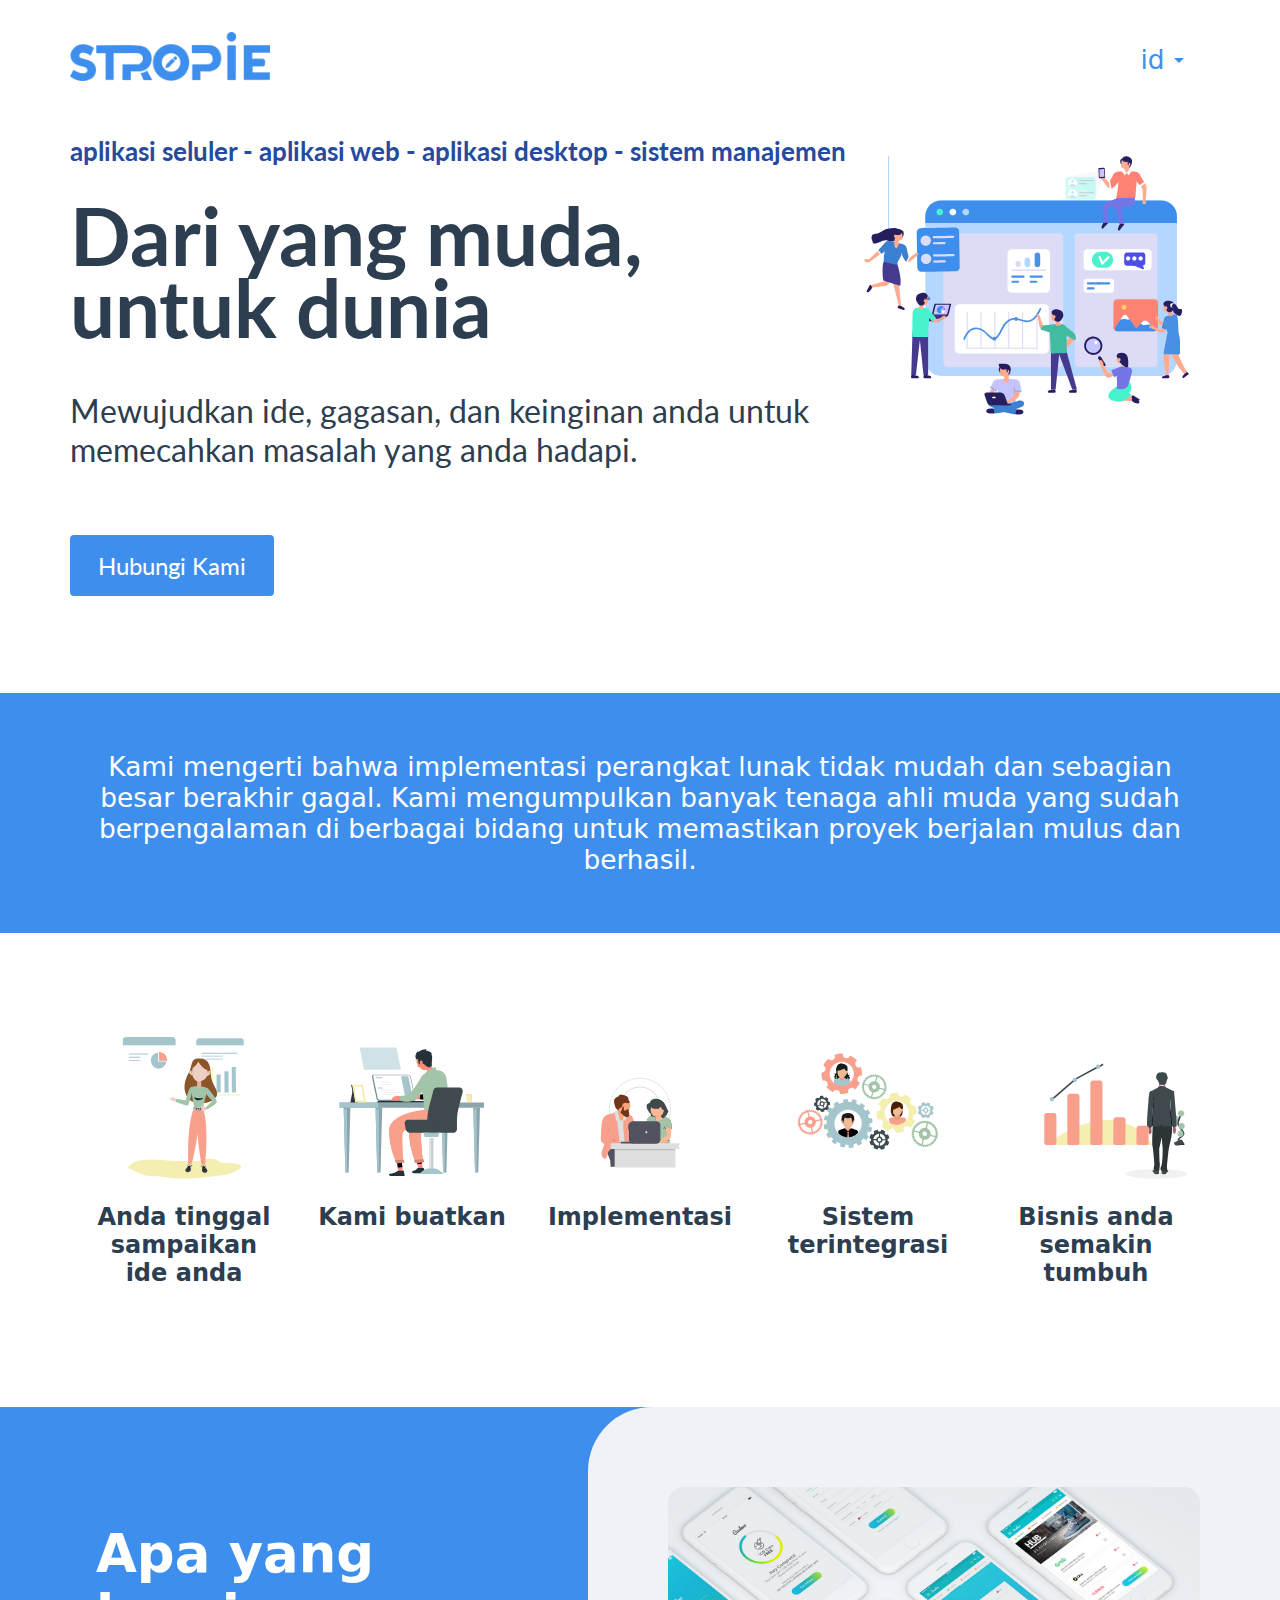
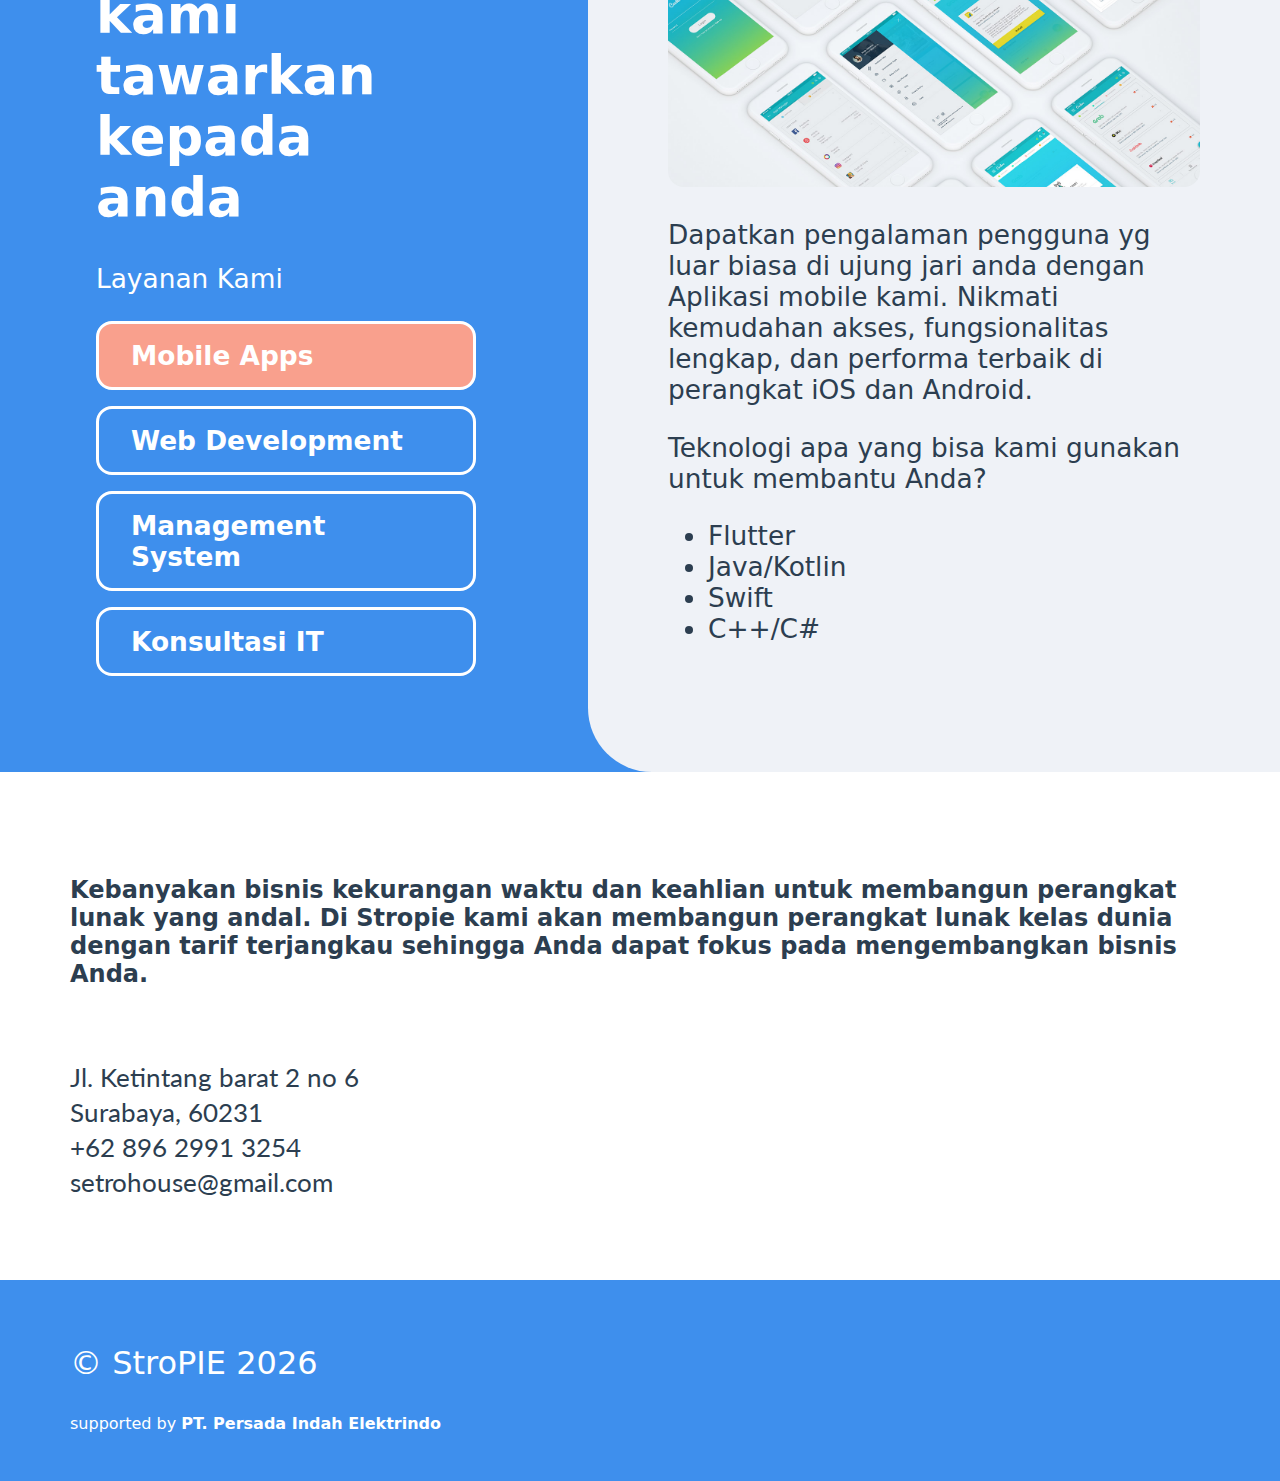
==== index.html @ ab6cf261 "update" ====
<!doctype html><html lang=""><head><meta charset="utf-8"><meta http-equiv="X-UA-Compatible" content="IE=edge"><meta name="viewport" content="width=device-width,initial-scale=1"><link rel="icon" href="/favicon.ico"><title>stropie</title><script defer="defer" src="/js/chunk-vendors.51db713e.js"></script><script defer="defer" src="/js/app.2bb65fc2.js"></script><link href="/css/app.33fe7f04.css" rel="stylesheet"></head><body><noscript><strong>We're sorry but stropie doesn't work properly without JavaScript enabled. Please enable it to continue.</strong></noscript><div id="app"></div></body></html>
---- css/app.33fe7f04.css ----
@import url(https://fonts.googleapis.com/css2?family=Lato:ital,wght@0,300;0,400;0,700;0,900;1,100;1,300;1,400;1,700;1,900&family=Roboto:ital,wght@0,100;0,300;0,400;0,500;0,700;0,900;1,100;1,300;1,400;1,500;1,700;1,900&display=swap);.banner-header[data-v-d5d4a0fc]{display:flex;font-family:Lato}.banner-text[data-v-d5d4a0fc]{padding-bottom:7rem}h1[data-v-d5d4a0fc]{font-size:5rem;font-weight:700;margin:0;margin-bottom:2rem;line-height:4.5rem}p[data-v-d5d4a0fc]{font-size:2rem;padding:1rem 0;margin:0;margin-bottom:1rem}.smaller[data-v-d5d4a0fc]{font-size:1.65rem}@media (max-width:767.5px){.lottie-animation-container[data-v-d5d4a0fc]{display:none}}.btn-container[data-v-d5d4a0fc]{margin-top:4rem}.btn[data-v-d5d4a0fc]{margin-top:3rem;border-radius:4px;padding:1rem 1.75rem;color:#fff;text-decoration:none;font-size:1.5rem}.preambule[data-v-0d5dde48]{padding:2rem 0}.preambule p[data-v-0d5dde48]{font-weight:400;text-align:center}.footer[data-v-275a4bf5]{padding:2rem 0;color:#fff}p[data-v-275a4bf5]{flex:1;font-size:2rem}.parent-company[data-v-275a4bf5]{text-align:left;font-size:1rem}.feature[data-v-78e9be30]{display:flex;padding:5rem 0;font-weight:700}.step[data-v-78e9be30]{flex-wrap:wrap;flex:1;height:100%;padding:1rem}.step p[data-v-78e9be30]{text-align:center;font-size:1.5rem}@media (max-width:767.5px){.feature[data-v-78e9be30]{display:block}.step[data-v-78e9be30]{display:block;flex:0}}.custom-select[data-v-01689ff1]{position:relative;width:100%;text-align:left;outline:none;height:47px;line-height:47px}.custom-select .selected[data-v-01689ff1]{background-color:#fff;border-radius:6px;color:#3e8fed;padding-left:1em;cursor:pointer;-webkit-user-select:none;-moz-user-select:none;user-select:none}.custom-select .selected.open[data-v-01689ff1]{border-radius:6px 6px 0 0}.custom-select .selected[data-v-01689ff1]:after{position:absolute;content:"";top:22px;right:1em;width:0;height:0;border:5px solid transparent;border-color:#3e8fed transparent transparent transparent}.custom-select .items[data-v-01689ff1]{color:#3e8fed;border-radius:6px;overflow:hidden;border:1px solid #929292;position:absolute;background-color:#fff;left:0;right:0;z-index:1}.custom-select .items div[data-v-01689ff1]{color:#3e8fed;padding-left:1em;cursor:pointer;-webkit-user-select:none;-moz-user-select:none;user-select:none}.custom-select .items div[data-v-01689ff1]:hover{background-color:#e4f3f7}.selectHide[data-v-01689ff1]{display:none}.header[data-v-fba549a0]{padding:2rem 0;display:flex;flex-direction:row;justify-content:space-between;align-items:center;flex-wrap:nowrap}.drop-lang[data-v-fba549a0]{width:6rem}.container[data-v-43c3641a]{padding:5rem 0}p[data-v-43c3641a]{padding-bottom:3rem;font-size:1.5rem;font-weight:600}h5[data-v-43c3641a]{font-size:1.65rem;margin:0;font-weight:400;line-height:2.2rem;font-family:Lato}.container[data-v-73d920f6]{display:flex}.button[data-v-73d920f6]{width:50rem;padding:5rem 0;padding-left:6rem;padding-right:7rem;box-sizing:content-box;color:#fff}.button .segment-button[data-v-73d920f6]{padding:1rem 2rem;margin-bottom:1rem;border:.2rem solid #fff;border-radius:1rem;cursor:pointer;color:#fff;font-weight:700}.selected[data-v-73d920f6]{background-color:#f9a08d}.data[data-v-73d920f6]{background-color:#eff2f7;border-top-left-radius:4rem;border-bottom-left-radius:4rem;width:100%;padding:5rem;box-sizing:border-box}.data img[data-v-73d920f6]{width:100%;border-radius:1rem}@media (max-width:767.5px){.container[data-v-73d920f6]{display:block}.button[data-v-73d920f6]{width:100%;padding:2rem;box-sizing:border-box}.data[data-v-73d920f6]{border-radius:0;padding:2rem}}body{margin:0}#app{font-family:system-ui,-apple-system,Segoe UI,Roboto,Helvetica Neue,Noto Sans,Liberation Sans,Arial,sans-serif,Apple Color Emoji,Segoe UI Emoji,Segoe UI Symbol,Noto Color Emoji;color:#2c3e50;font-size:1.65rem}.content{margin:auto}@media (max-width:767.5px){.content{padding:0 2rem}}@media (min-width:992px){.content{width:960px}}@media (min-width:1200px){.content{width:1140px}}@media (min-width:1400px){.content{width:1320px}}.text.blue-dark{color:#264a9e}.text.blue-ex{color:#3e8fed}.text.green{color:green}.text.white{color:#fff}.background.black{background-color:#000}.background.yellow{background-color:#fffd87}.background.blue-ex{background-color:#3e8fed}.background.blue-light{background-color:#88eaf7}.background.blue-dark{background-color:#264a9e;color:#fff}.bold{font-weight:700}
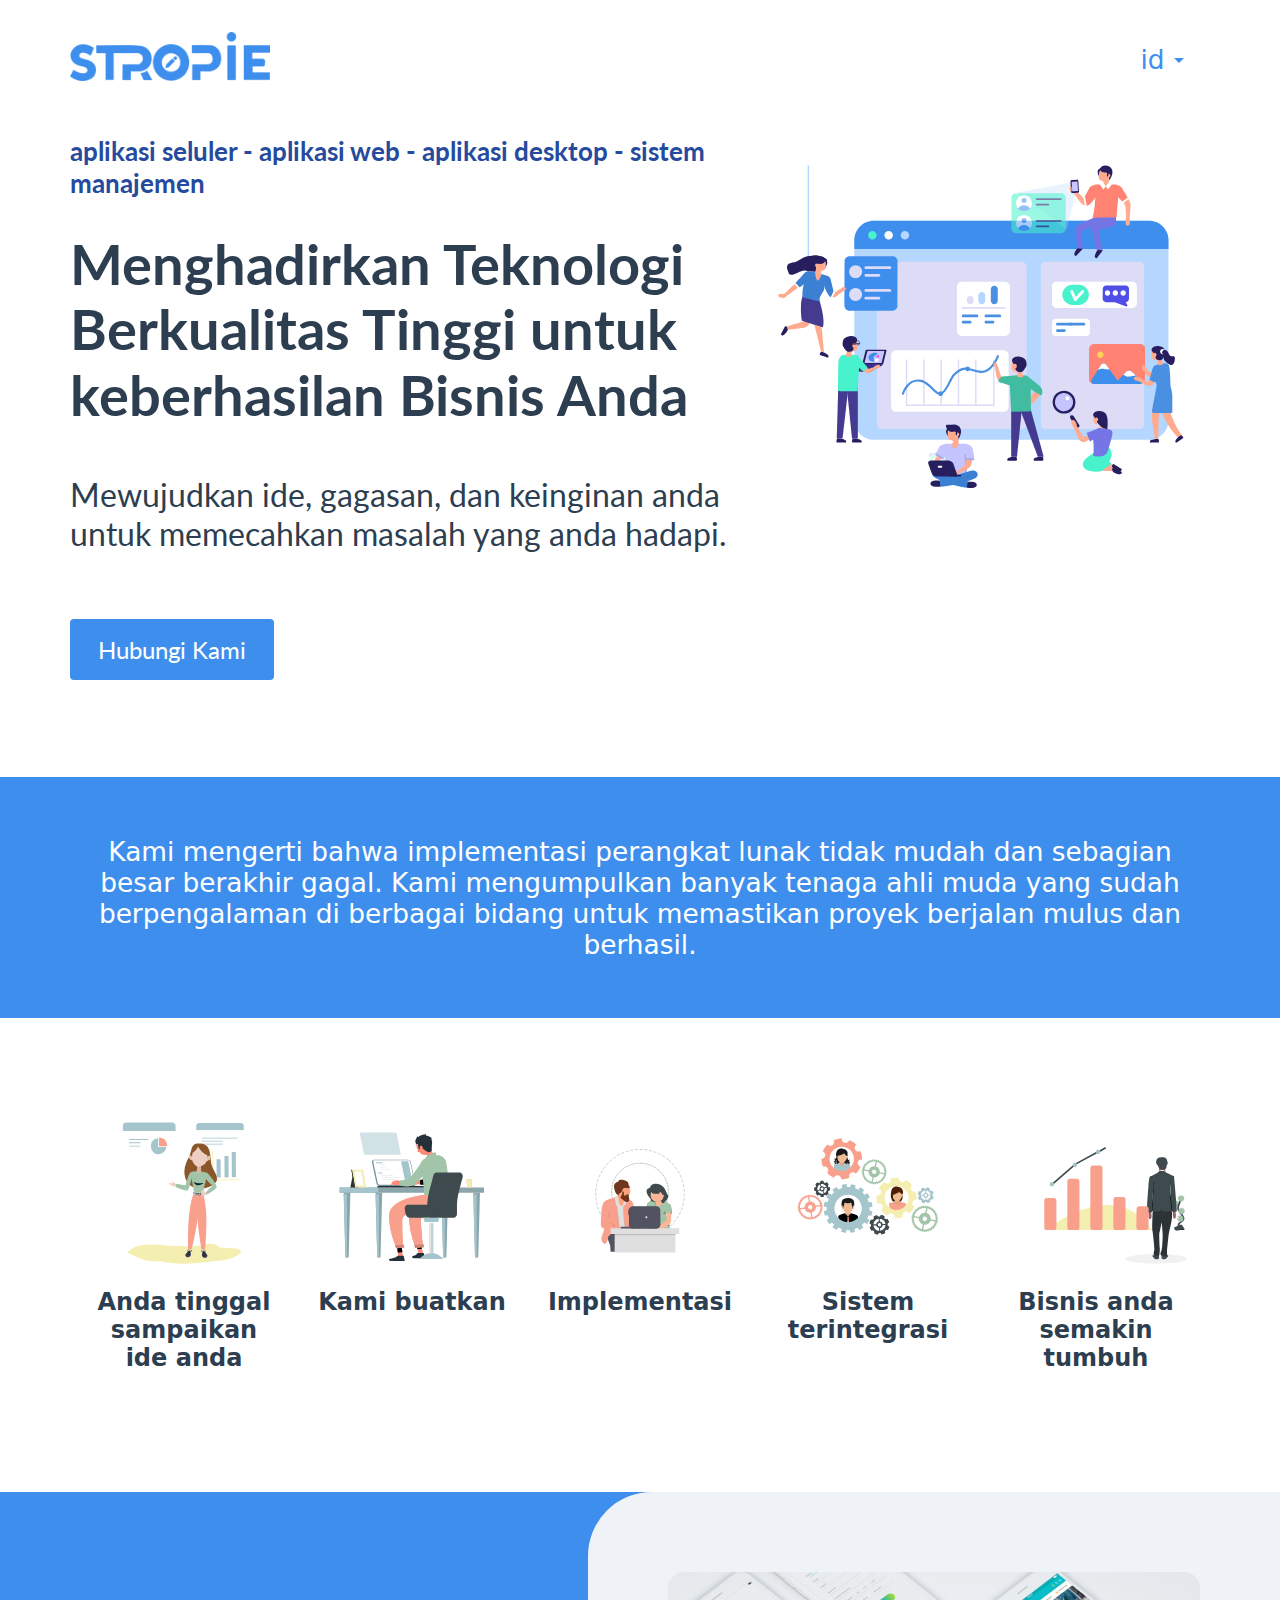
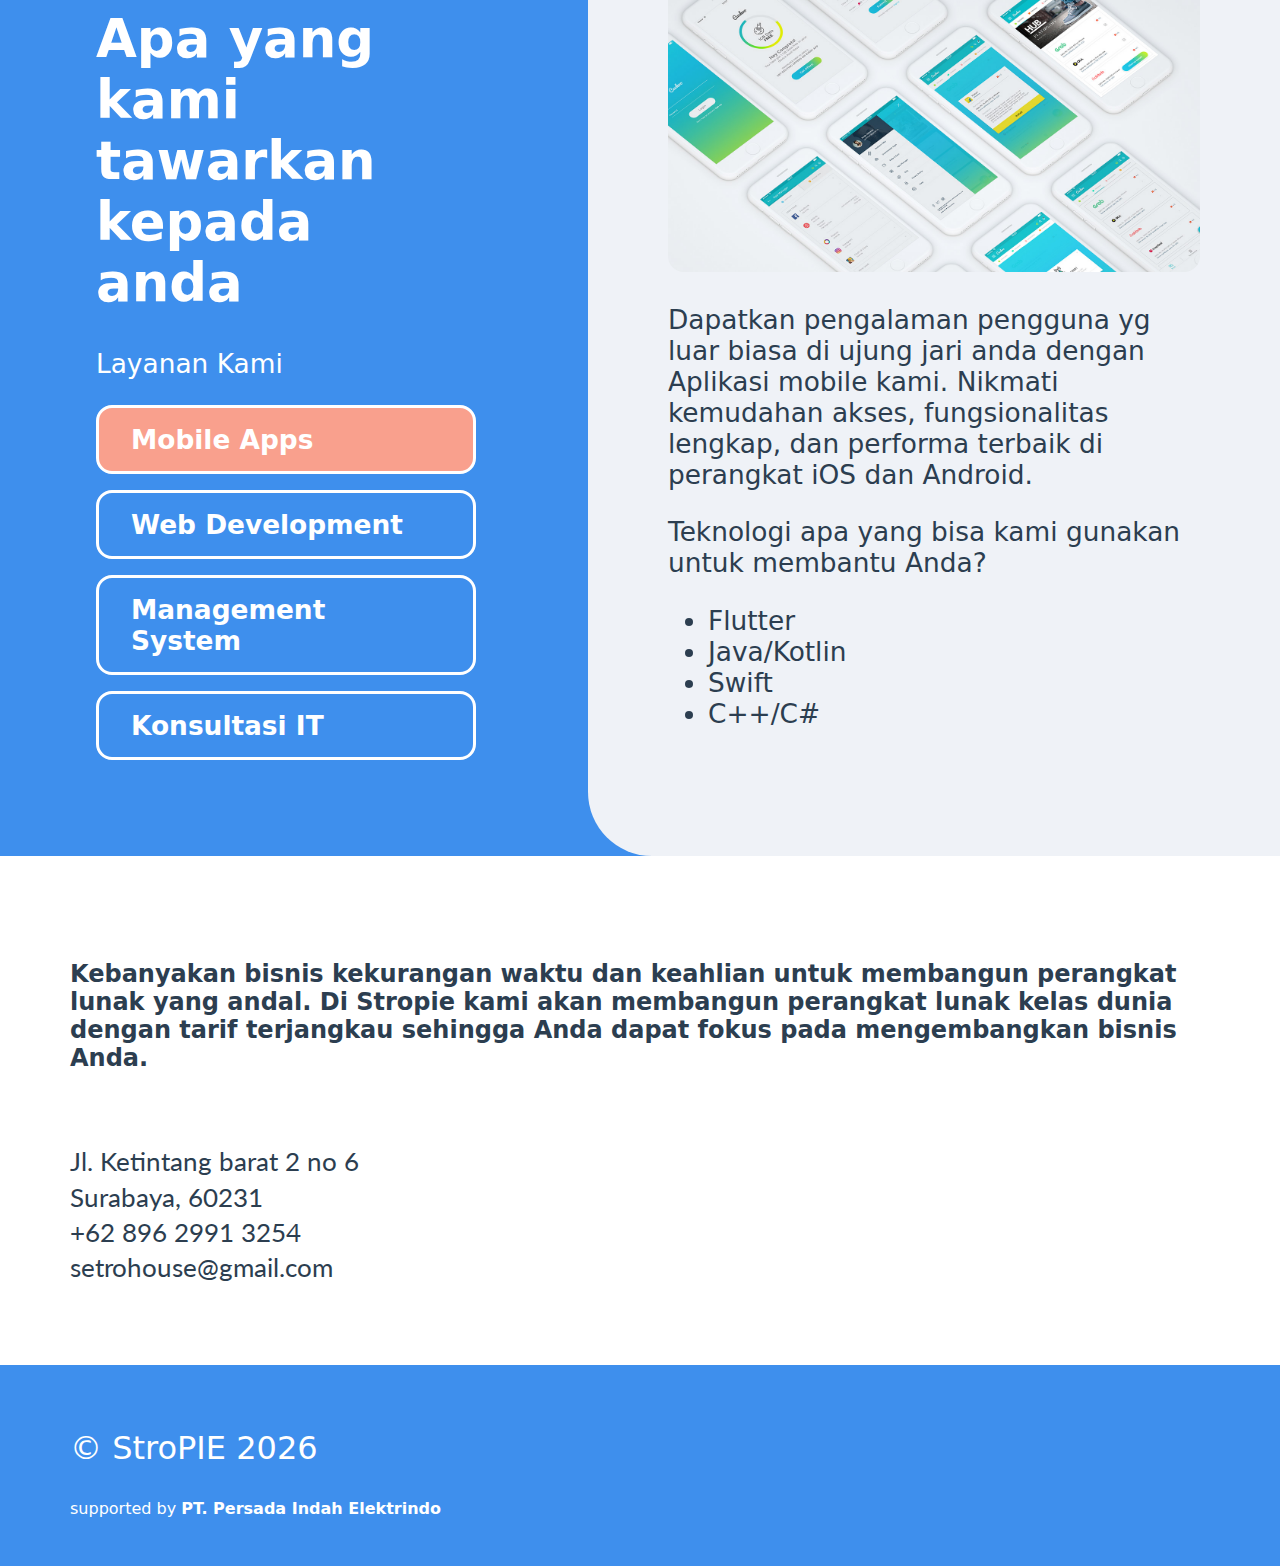
==== commit 49fe6a2e: "update" ====
--- a/index.html
+++ b/index.html
@@ -1 +1 @@
-<!doctype html><html lang=""><head><meta charset="utf-8"><meta http-equiv="X-UA-Compatible" content="IE=edge"><meta name="viewport" content="width=device-width,initial-scale=1"><link rel="icon" href="/favicon.ico"><title>stropie</title><script defer="defer" src="/js/chunk-vendors.51db713e.js"></script><script defer="defer" src="/js/app.2bb65fc2.js"></script><link href="/css/app.33fe7f04.css" rel="stylesheet"></head><body><noscript><strong>We're sorry but stropie doesn't work properly without JavaScript enabled. Please enable it to continue.</strong></noscript><div id="app"></div></body></html>+<!doctype html><html lang=""><head><meta charset="utf-8"><meta http-equiv="X-UA-Compatible" content="IE=edge"><meta name="viewport" content="width=device-width,initial-scale=1"><link rel="icon" href="/favicon.ico"><title>stropie</title><script defer="defer" src="/js/chunk-vendors.51db713e.js"></script><script defer="defer" src="/js/app.4635c54d.js"></script><link href="/css/app.2c5b229d.css" rel="stylesheet"></head><body><noscript><strong>We're sorry but stropie doesn't work properly without JavaScript enabled. Please enable it to continue.</strong></noscript><div id="app"></div></body></html>--- a/css/app.2c5b229d.css
+++ b/css/app.2c5b229d.css
@@ -0,0 +1 @@
+@import url(https://fonts.googleapis.com/css2?family=Lato:ital,wght@0,300;0,400;0,700;0,900;1,100;1,300;1,400;1,700;1,900&family=Roboto:ital,wght@0,100;0,300;0,400;0,500;0,700;0,900;1,100;1,300;1,400;1,500;1,700;1,900&display=swap);.banner-header[data-v-54934b42]{display:flex;font-family:Lato}.banner-text[data-v-54934b42]{padding-bottom:7rem}h1[data-v-54934b42]{font-size:3.5rem;font-weight:700;margin:0;margin-bottom:2rem;line-height:4.1rem}p[data-v-54934b42]{font-size:2rem;padding:1rem 0;margin:0;margin-bottom:1rem}.smaller[data-v-54934b42]{font-size:1.65rem}@media (max-width:767.5px){.lottie-animation-container[data-v-54934b42]{display:none}}.btn-container[data-v-54934b42]{margin-top:4rem}.btn[data-v-54934b42]{margin-top:3rem;border-radius:4px;padding:1rem 1.75rem;color:#fff;text-decoration:none;font-size:1.5rem}.preambule[data-v-0d5dde48]{padding:2rem 0}.preambule p[data-v-0d5dde48]{font-weight:400;text-align:center}.footer[data-v-275a4bf5]{padding:2rem 0;color:#fff}p[data-v-275a4bf5]{flex:1;font-size:2rem}.parent-company[data-v-275a4bf5]{text-align:left;font-size:1rem}.feature[data-v-78e9be30]{display:flex;padding:5rem 0;font-weight:700}.step[data-v-78e9be30]{flex-wrap:wrap;flex:1;height:100%;padding:1rem}.step p[data-v-78e9be30]{text-align:center;font-size:1.5rem}@media (max-width:767.5px){.feature[data-v-78e9be30]{display:block}.step[data-v-78e9be30]{display:block;flex:0}}.custom-select[data-v-01689ff1]{position:relative;width:100%;text-align:left;outline:none;height:47px;line-height:47px}.custom-select .selected[data-v-01689ff1]{background-color:#fff;border-radius:6px;color:#3e8fed;padding-left:1em;cursor:pointer;-webkit-user-select:none;-moz-user-select:none;user-select:none}.custom-select .selected.open[data-v-01689ff1]{border-radius:6px 6px 0 0}.custom-select .selected[data-v-01689ff1]:after{position:absolute;content:"";top:22px;right:1em;width:0;height:0;border:5px solid transparent;border-color:#3e8fed transparent transparent transparent}.custom-select .items[data-v-01689ff1]{color:#3e8fed;border-radius:6px;overflow:hidden;border:1px solid #929292;position:absolute;background-color:#fff;left:0;right:0;z-index:1}.custom-select .items div[data-v-01689ff1]{color:#3e8fed;padding-left:1em;cursor:pointer;-webkit-user-select:none;-moz-user-select:none;user-select:none}.custom-select .items div[data-v-01689ff1]:hover{background-color:#e4f3f7}.selectHide[data-v-01689ff1]{display:none}.header[data-v-fba549a0]{padding:2rem 0;display:flex;flex-direction:row;justify-content:space-between;align-items:center;flex-wrap:nowrap}.drop-lang[data-v-fba549a0]{width:6rem}.container[data-v-43c3641a]{padding:5rem 0}p[data-v-43c3641a]{padding-bottom:3rem;font-size:1.5rem;font-weight:600}h5[data-v-43c3641a]{font-size:1.65rem;margin:0;font-weight:400;line-height:2.2rem;font-family:Lato}.container[data-v-73d920f6]{display:flex}.button[data-v-73d920f6]{width:50rem;padding:5rem 0;padding-left:6rem;padding-right:7rem;box-sizing:content-box;color:#fff}.button .segment-button[data-v-73d920f6]{padding:1rem 2rem;margin-bottom:1rem;border:.2rem solid #fff;border-radius:1rem;cursor:pointer;color:#fff;font-weight:700}.selected[data-v-73d920f6]{background-color:#f9a08d}.data[data-v-73d920f6]{background-color:#eff2f7;border-top-left-radius:4rem;border-bottom-left-radius:4rem;width:100%;padding:5rem;box-sizing:border-box}.data img[data-v-73d920f6]{width:100%;border-radius:1rem}@media (max-width:767.5px){.container[data-v-73d920f6]{display:block}.button[data-v-73d920f6]{width:100%;padding:2rem;box-sizing:border-box}.data[data-v-73d920f6]{border-radius:0;padding:2rem}}body{margin:0}#app{font-family:system-ui,-apple-system,Segoe UI,Roboto,Helvetica Neue,Noto Sans,Liberation Sans,Arial,sans-serif,Apple Color Emoji,Segoe UI Emoji,Segoe UI Symbol,Noto Color Emoji;color:#2c3e50;font-size:1.65rem}.content{margin:auto}@media (max-width:767.5px){.content{padding:0 2rem}}@media (min-width:992px){.content{width:960px}}@media (min-width:1200px){.content{width:1140px}}@media (min-width:1400px){.content{width:1320px}}.text.blue-dark{color:#264a9e}.text.blue-ex{color:#3e8fed}.text.green{color:green}.text.white{color:#fff}.background.black{background-color:#000}.background.yellow{background-color:#fffd87}.background.blue-ex{background-color:#3e8fed}.background.blue-light{background-color:#88eaf7}.background.blue-dark{background-color:#264a9e;color:#fff}.bold{font-weight:700}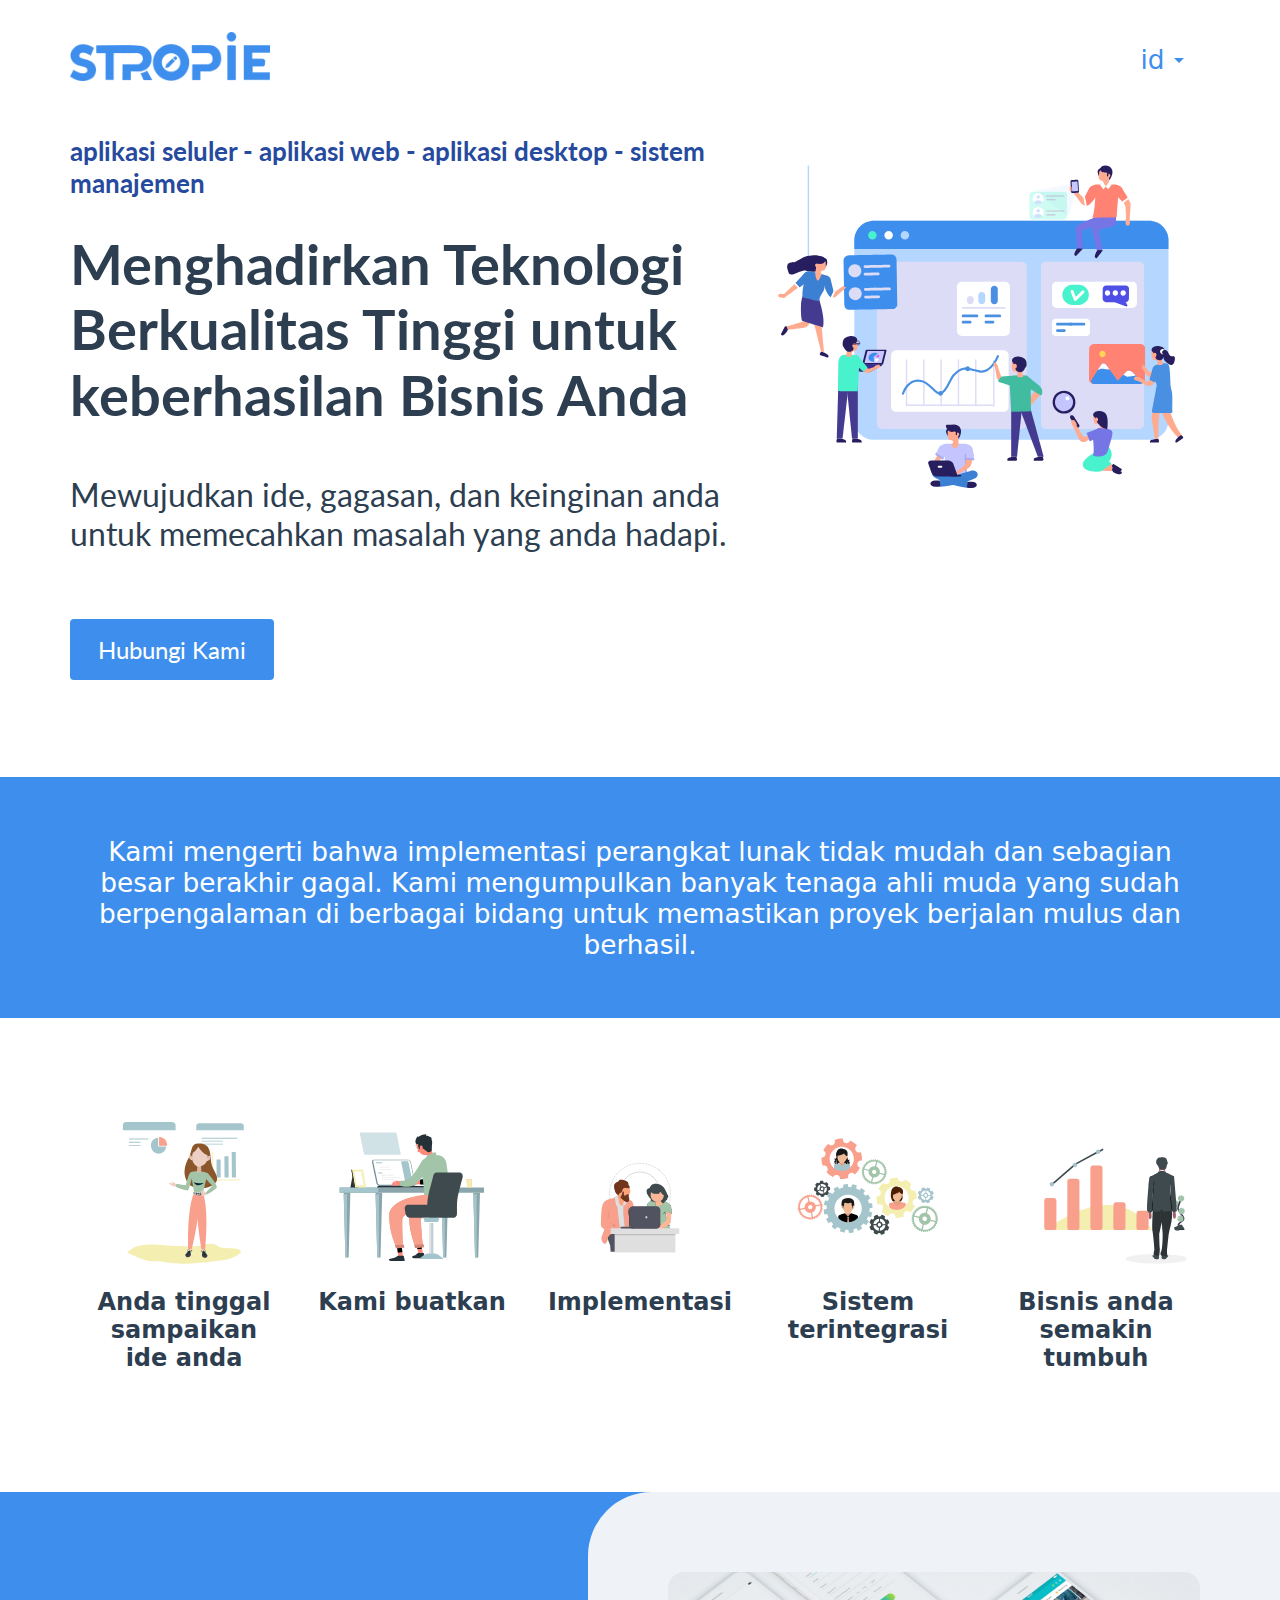
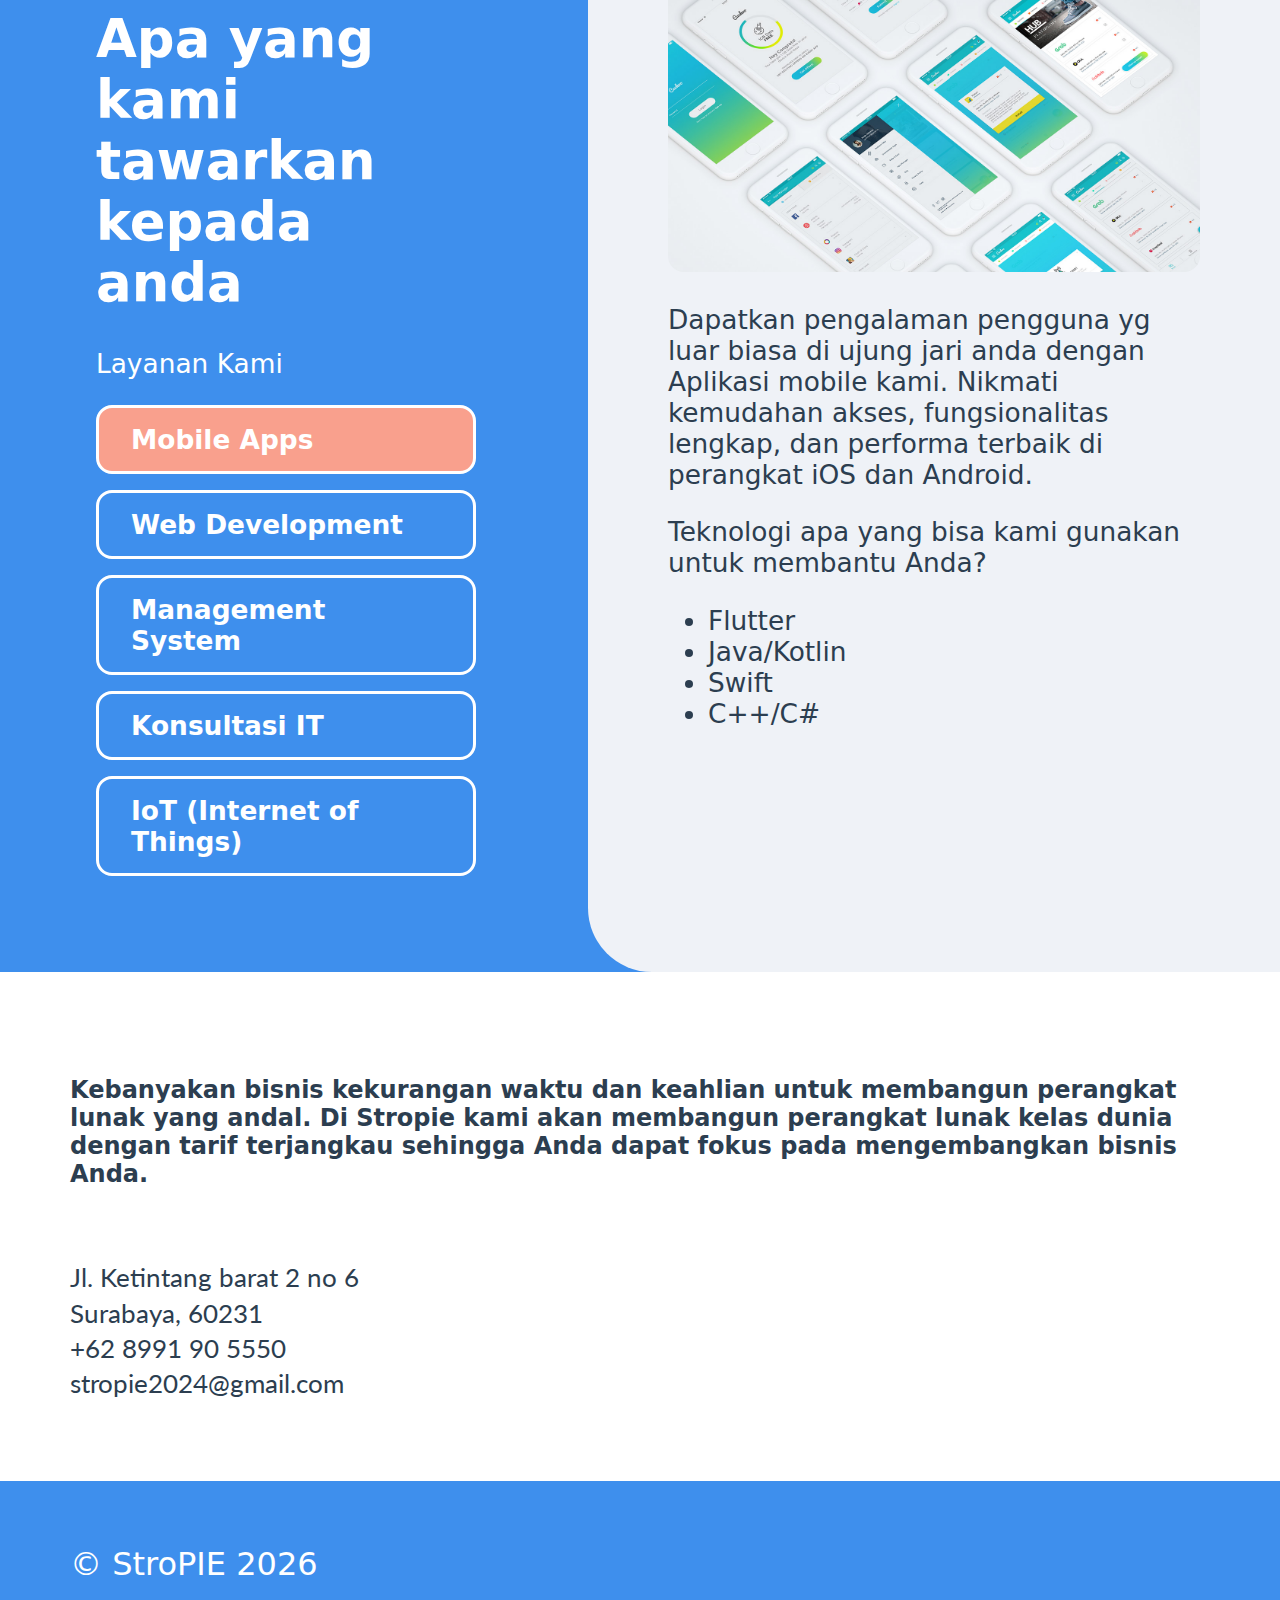
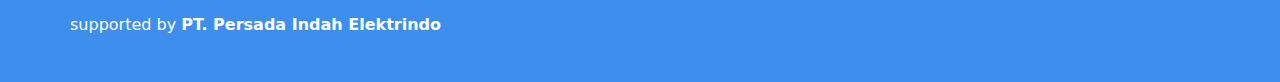
==== commit f4bf28d6: "update" ====
--- a/index.html
+++ b/index.html
@@ -1 +1 @@
-<!doctype html><html lang=""><head><meta charset="utf-8"><meta http-equiv="X-UA-Compatible" content="IE=edge"><meta name="viewport" content="width=device-width,initial-scale=1"><link rel="icon" href="/favicon.ico"><title>stropie</title><script defer="defer" src="/js/chunk-vendors.51db713e.js"></script><script defer="defer" src="/js/app.4635c54d.js"></script><link href="/css/app.2c5b229d.css" rel="stylesheet"></head><body><noscript><strong>We're sorry but stropie doesn't work properly without JavaScript enabled. Please enable it to continue.</strong></noscript><div id="app"></div></body></html>+<!doctype html><html lang=""><head><meta charset="utf-8"><meta http-equiv="X-UA-Compatible" content="IE=edge"><meta name="viewport" content="width=device-width,initial-scale=1"><link rel="icon" href="/favicon.ico"><title>stropie</title><script defer="defer" src="/js/chunk-vendors.51db713e.js"></script><script defer="defer" src="/js/app.cfe4b682.js"></script><link href="/css/app.c015e3be.css" rel="stylesheet"></head><body><noscript><strong>We're sorry but stropie doesn't work properly without JavaScript enabled. Please enable it to continue.</strong></noscript><div id="app"></div></body></html>--- a/css/app.c015e3be.css
+++ b/css/app.c015e3be.css
@@ -0,0 +1 @@
+@import url(https://fonts.googleapis.com/css2?family=Lato:ital,wght@0,300;0,400;0,700;0,900;1,100;1,300;1,400;1,700;1,900&family=Roboto:ital,wght@0,100;0,300;0,400;0,500;0,700;0,900;1,100;1,300;1,400;1,500;1,700;1,900&display=swap);.banner-header[data-v-54934b42]{display:flex;font-family:Lato}.banner-text[data-v-54934b42]{padding-bottom:7rem}h1[data-v-54934b42]{font-size:3.5rem;font-weight:700;margin:0;margin-bottom:2rem;line-height:4.1rem}p[data-v-54934b42]{font-size:2rem;padding:1rem 0;margin:0;margin-bottom:1rem}.smaller[data-v-54934b42]{font-size:1.65rem}@media (max-width:767.5px){.lottie-animation-container[data-v-54934b42]{display:none}}.btn-container[data-v-54934b42]{margin-top:4rem}.btn[data-v-54934b42]{margin-top:3rem;border-radius:4px;padding:1rem 1.75rem;color:#fff;text-decoration:none;font-size:1.5rem}.preambule[data-v-0d5dde48]{padding:2rem 0}.preambule p[data-v-0d5dde48]{font-weight:400;text-align:center}.footer[data-v-275a4bf5]{padding:2rem 0;color:#fff}p[data-v-275a4bf5]{flex:1;font-size:2rem}.parent-company[data-v-275a4bf5]{text-align:left;font-size:1rem}.feature[data-v-78e9be30]{display:flex;padding:5rem 0;font-weight:700}.step[data-v-78e9be30]{flex-wrap:wrap;flex:1;height:100%;padding:1rem}.step p[data-v-78e9be30]{text-align:center;font-size:1.5rem}@media (max-width:767.5px){.feature[data-v-78e9be30]{display:block}.step[data-v-78e9be30]{display:block;flex:0}}.custom-select[data-v-01689ff1]{position:relative;width:100%;text-align:left;outline:none;height:47px;line-height:47px}.custom-select .selected[data-v-01689ff1]{background-color:#fff;border-radius:6px;color:#3e8fed;padding-left:1em;cursor:pointer;-webkit-user-select:none;-moz-user-select:none;user-select:none}.custom-select .selected.open[data-v-01689ff1]{border-radius:6px 6px 0 0}.custom-select .selected[data-v-01689ff1]:after{position:absolute;content:"";top:22px;right:1em;width:0;height:0;border:5px solid transparent;border-color:#3e8fed transparent transparent transparent}.custom-select .items[data-v-01689ff1]{color:#3e8fed;border-radius:6px;overflow:hidden;border:1px solid #929292;position:absolute;background-color:#fff;left:0;right:0;z-index:1}.custom-select .items div[data-v-01689ff1]{color:#3e8fed;padding-left:1em;cursor:pointer;-webkit-user-select:none;-moz-user-select:none;user-select:none}.custom-select .items div[data-v-01689ff1]:hover{background-color:#e4f3f7}.selectHide[data-v-01689ff1]{display:none}.header[data-v-fba549a0]{padding:2rem 0;display:flex;flex-direction:row;justify-content:space-between;align-items:center;flex-wrap:nowrap}.drop-lang[data-v-fba549a0]{width:6rem}.container[data-v-2fccf800]{padding:5rem 0}p[data-v-2fccf800]{padding-bottom:3rem;font-size:1.5rem;font-weight:600}h5[data-v-2fccf800]{font-size:1.65rem;margin:0;font-weight:400;line-height:2.2rem;font-family:Lato}.container[data-v-3fd05d50]{display:flex}.button[data-v-3fd05d50]{width:50rem;padding:5rem 0;padding-left:6rem;padding-right:7rem;box-sizing:content-box;color:#fff}.button .segment-button[data-v-3fd05d50]{padding:1rem 2rem;margin-bottom:1rem;border:.2rem solid #fff;border-radius:1rem;cursor:pointer;color:#fff;font-weight:700}.selected[data-v-3fd05d50]{background-color:#f9a08d}.data[data-v-3fd05d50]{background-color:#eff2f7;border-top-left-radius:4rem;border-bottom-left-radius:4rem;width:100%;padding:5rem;box-sizing:border-box}.data img[data-v-3fd05d50]{width:100%;border-radius:1rem}@media (max-width:767.5px){.container[data-v-3fd05d50]{display:block}.button[data-v-3fd05d50]{width:100%;padding:2rem;box-sizing:border-box}.data[data-v-3fd05d50]{border-radius:0;padding:2rem}}body{margin:0}#app{font-family:system-ui,-apple-system,Segoe UI,Roboto,Helvetica Neue,Noto Sans,Liberation Sans,Arial,sans-serif,Apple Color Emoji,Segoe UI Emoji,Segoe UI Symbol,Noto Color Emoji;color:#2c3e50;font-size:1.65rem}.content{margin:auto}@media (max-width:767.5px){.content{padding:0 2rem}}@media (min-width:992px){.content{width:960px}}@media (min-width:1200px){.content{width:1140px}}@media (min-width:1400px){.content{width:1320px}}.text.blue-dark{color:#264a9e}.text.blue-ex{color:#3e8fed}.text.green{color:green}.text.white{color:#fff}.background.black{background-color:#000}.background.yellow{background-color:#fffd87}.background.blue-ex{background-color:#3e8fed}.background.blue-light{background-color:#88eaf7}.background.blue-dark{background-color:#264a9e;color:#fff}.bold{font-weight:700}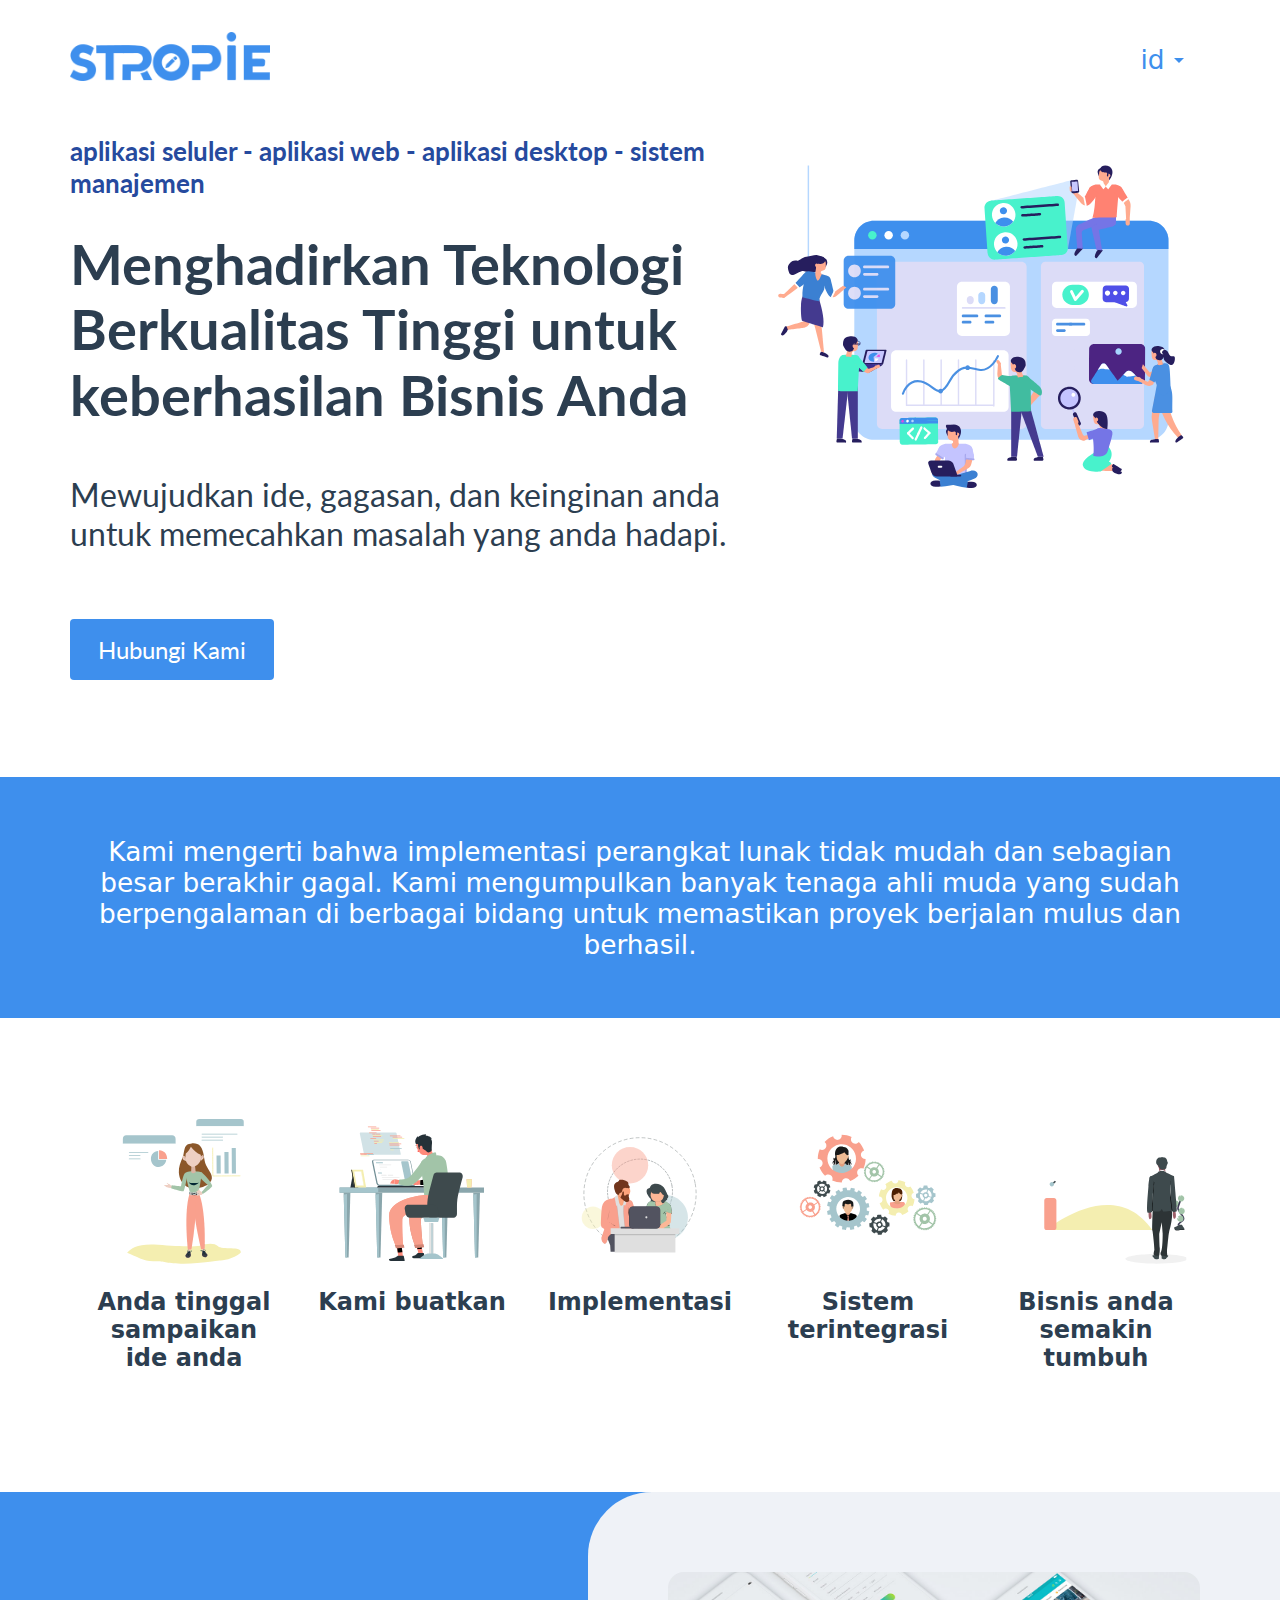
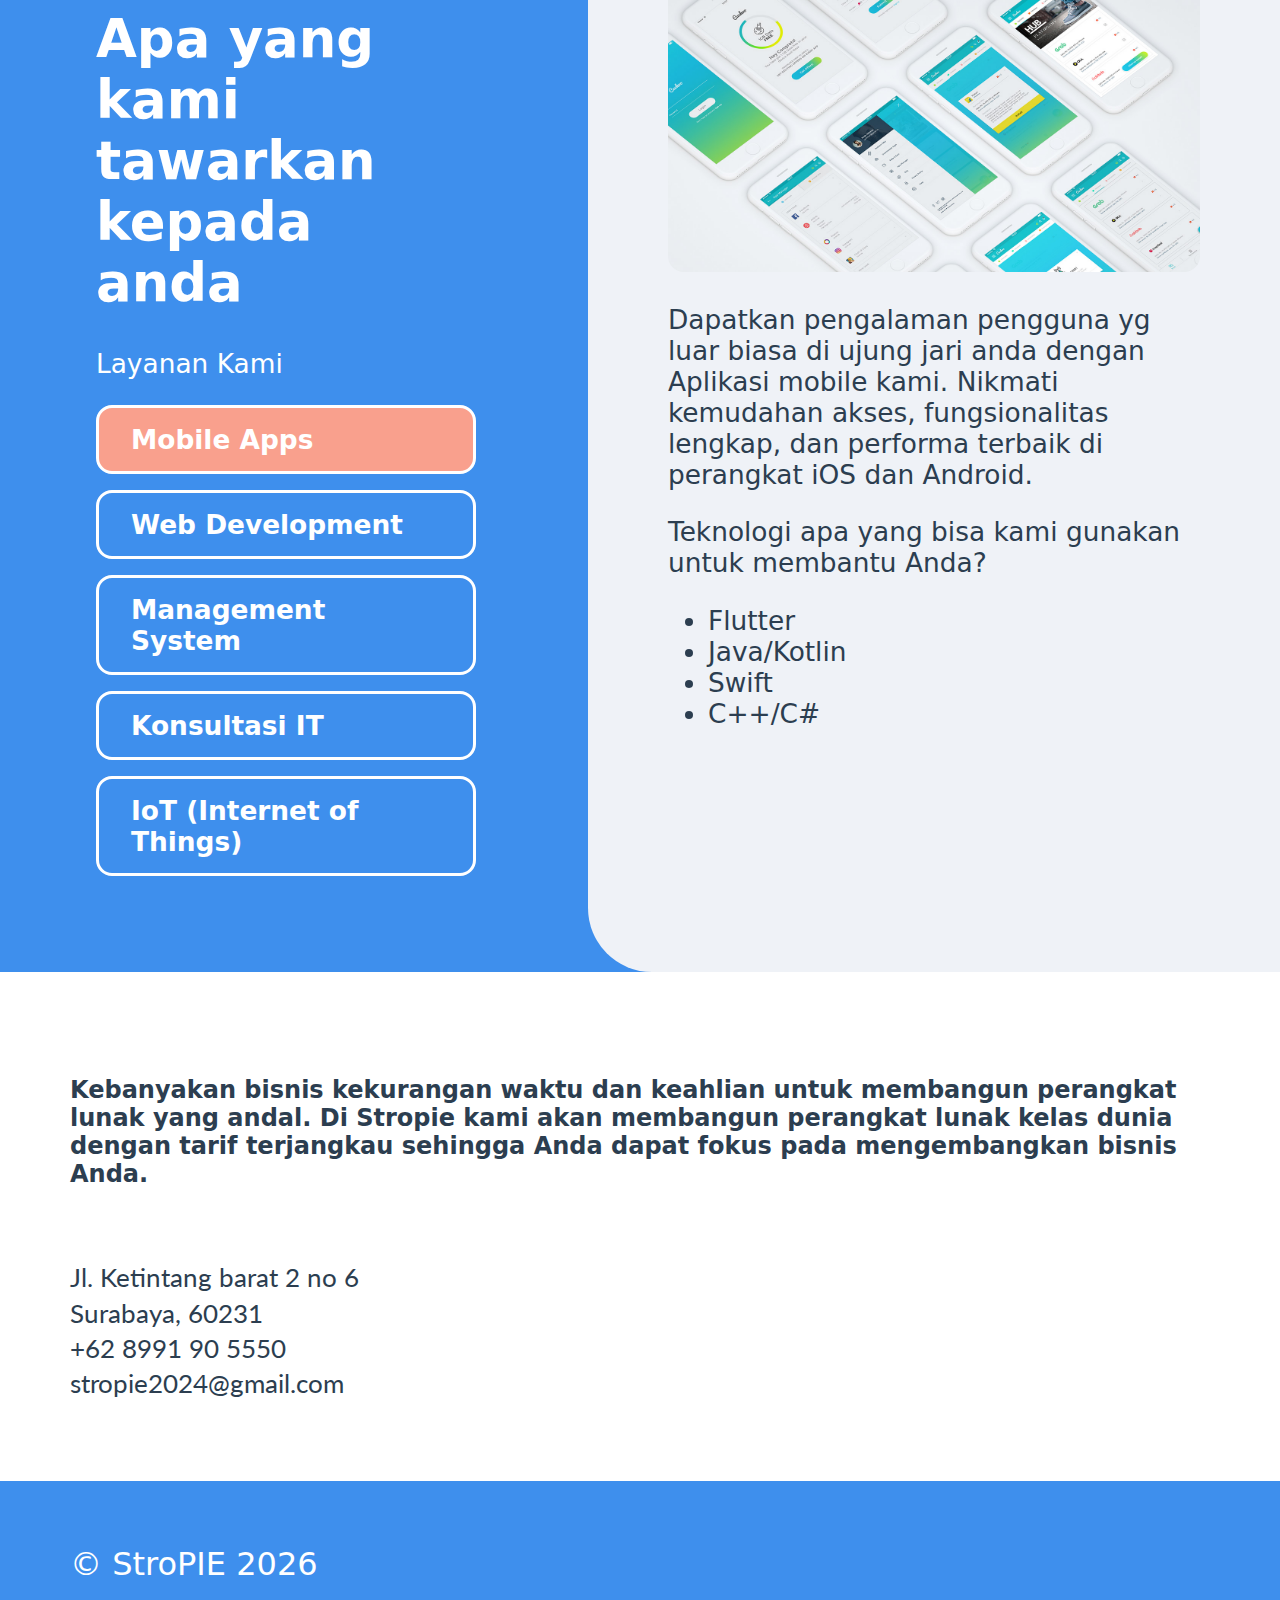
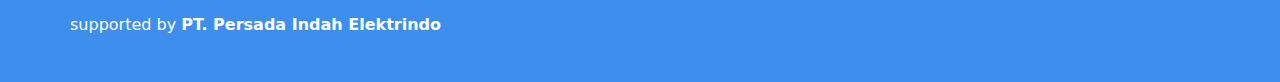
==== commit bd1aa685: "update" ====
--- a/index.html
+++ b/index.html
@@ -1 +1 @@
-<!doctype html><html lang=""><head><meta charset="utf-8"><meta http-equiv="X-UA-Compatible" content="IE=edge"><meta name="viewport" content="width=device-width,initial-scale=1"><link rel="icon" href="/favicon.ico"><title>stropie</title><script defer="defer" src="/js/chunk-vendors.51db713e.js"></script><script defer="defer" src="/js/app.cfe4b682.js"></script><link href="/css/app.c015e3be.css" rel="stylesheet"></head><body><noscript><strong>We're sorry but stropie doesn't work properly without JavaScript enabled. Please enable it to continue.</strong></noscript><div id="app"></div></body></html>+<!doctype html><html lang=""><head><meta charset="utf-8"><meta http-equiv="X-UA-Compatible" content="IE=edge"><meta name="viewport" content="width=device-width,initial-scale=1"><link rel="icon" href="/favicon.ico"><title>stropie</title><script defer="defer" src="/js/chunk-vendors.51db713e.js"></script><script defer="defer" src="/js/app.3fbd8bef.js"></script><link href="/css/app.66b31929.css" rel="stylesheet"></head><body><noscript><strong>We're sorry but stropie doesn't work properly without JavaScript enabled. Please enable it to continue.</strong></noscript><div id="app"></div></body></html>--- a/css/app.66b31929.css
+++ b/css/app.66b31929.css
@@ -0,0 +1 @@
+@import url(https://fonts.googleapis.com/css2?family=Lato:ital,wght@0,300;0,400;0,700;0,900;1,100;1,300;1,400;1,700;1,900&family=Roboto:ital,wght@0,100;0,300;0,400;0,500;0,700;0,900;1,100;1,300;1,400;1,500;1,700;1,900&display=swap);.banner-header[data-v-7a3aa426]{display:flex;font-family:Lato}.banner-text[data-v-7a3aa426]{padding-bottom:7rem}h1[data-v-7a3aa426]{font-size:3.5rem;font-weight:700;margin:0;margin-bottom:2rem;line-height:4.1rem}p[data-v-7a3aa426]{font-size:2rem;padding:1rem 0;margin:0;margin-bottom:1rem}.smaller[data-v-7a3aa426]{font-size:1.65rem}@media (max-width:767.5px){.lottie-animation-container[data-v-7a3aa426]{display:none}}.btn-container[data-v-7a3aa426]{margin-top:4rem}.btn[data-v-7a3aa426]{margin-top:3rem;border-radius:4px;padding:1rem 1.75rem;color:#fff;text-decoration:none;font-size:1.5rem}.preambule[data-v-0d5dde48]{padding:2rem 0}.preambule p[data-v-0d5dde48]{font-weight:400;text-align:center}.footer[data-v-275a4bf5]{padding:2rem 0;color:#fff}p[data-v-275a4bf5]{flex:1;font-size:2rem}.parent-company[data-v-275a4bf5]{text-align:left;font-size:1rem}.feature[data-v-78e9be30]{display:flex;padding:5rem 0;font-weight:700}.step[data-v-78e9be30]{flex-wrap:wrap;flex:1;height:100%;padding:1rem}.step p[data-v-78e9be30]{text-align:center;font-size:1.5rem}@media (max-width:767.5px){.feature[data-v-78e9be30]{display:block}.step[data-v-78e9be30]{display:block;flex:0}}.custom-select[data-v-01689ff1]{position:relative;width:100%;text-align:left;outline:none;height:47px;line-height:47px}.custom-select .selected[data-v-01689ff1]{background-color:#fff;border-radius:6px;color:#3e8fed;padding-left:1em;cursor:pointer;-webkit-user-select:none;-moz-user-select:none;user-select:none}.custom-select .selected.open[data-v-01689ff1]{border-radius:6px 6px 0 0}.custom-select .selected[data-v-01689ff1]:after{position:absolute;content:"";top:22px;right:1em;width:0;height:0;border:5px solid transparent;border-color:#3e8fed transparent transparent transparent}.custom-select .items[data-v-01689ff1]{color:#3e8fed;border-radius:6px;overflow:hidden;border:1px solid #929292;position:absolute;background-color:#fff;left:0;right:0;z-index:1}.custom-select .items div[data-v-01689ff1]{color:#3e8fed;padding-left:1em;cursor:pointer;-webkit-user-select:none;-moz-user-select:none;user-select:none}.custom-select .items div[data-v-01689ff1]:hover{background-color:#e4f3f7}.selectHide[data-v-01689ff1]{display:none}.header[data-v-fba549a0]{padding:2rem 0;display:flex;flex-direction:row;justify-content:space-between;align-items:center;flex-wrap:nowrap}.drop-lang[data-v-fba549a0]{width:6rem}.container[data-v-2fccf800]{padding:5rem 0}p[data-v-2fccf800]{padding-bottom:3rem;font-size:1.5rem;font-weight:600}h5[data-v-2fccf800]{font-size:1.65rem;margin:0;font-weight:400;line-height:2.2rem;font-family:Lato}.container[data-v-3fd05d50]{display:flex}.button[data-v-3fd05d50]{width:50rem;padding:5rem 0;padding-left:6rem;padding-right:7rem;box-sizing:content-box;color:#fff}.button .segment-button[data-v-3fd05d50]{padding:1rem 2rem;margin-bottom:1rem;border:.2rem solid #fff;border-radius:1rem;cursor:pointer;color:#fff;font-weight:700}.selected[data-v-3fd05d50]{background-color:#f9a08d}.data[data-v-3fd05d50]{background-color:#eff2f7;border-top-left-radius:4rem;border-bottom-left-radius:4rem;width:100%;padding:5rem;box-sizing:border-box}.data img[data-v-3fd05d50]{width:100%;border-radius:1rem}@media (max-width:767.5px){.container[data-v-3fd05d50]{display:block}.button[data-v-3fd05d50]{width:100%;padding:2rem;box-sizing:border-box}.data[data-v-3fd05d50]{border-radius:0;padding:2rem}}body{margin:0}#app{font-family:system-ui,-apple-system,Segoe UI,Roboto,Helvetica Neue,Noto Sans,Liberation Sans,Arial,sans-serif,Apple Color Emoji,Segoe UI Emoji,Segoe UI Symbol,Noto Color Emoji;color:#2c3e50;font-size:1.65rem}.content{margin:auto}@media (max-width:767.5px){.content{padding:0 2rem}}@media (min-width:992px){.content{width:960px}}@media (min-width:1200px){.content{width:1140px}}@media (min-width:1400px){.content{width:1320px}}.text.blue-dark{color:#264a9e}.text.blue-ex{color:#3e8fed}.text.green{color:green}.text.white{color:#fff}.background.black{background-color:#000}.background.yellow{background-color:#fffd87}.background.blue-ex{background-color:#3e8fed}.background.blue-light{background-color:#88eaf7}.background.blue-dark{background-color:#264a9e;color:#fff}.bold{font-weight:700}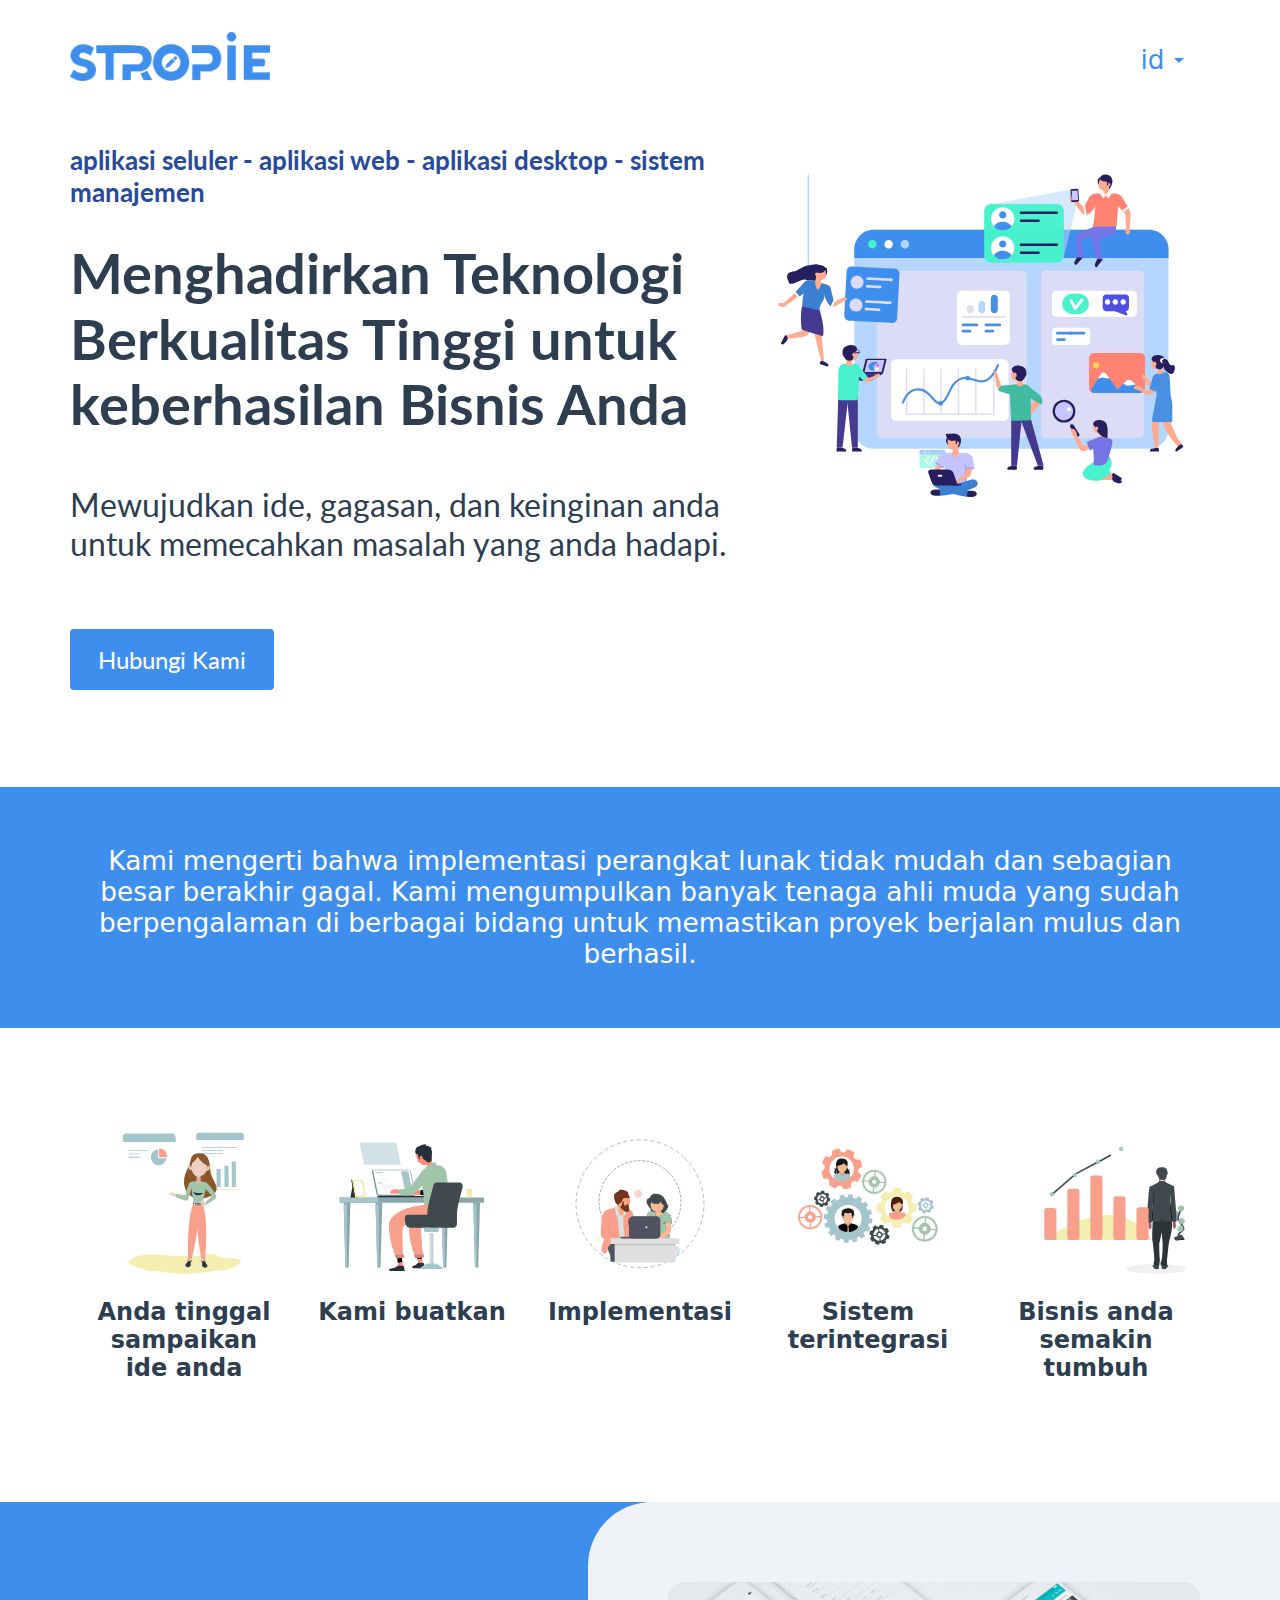
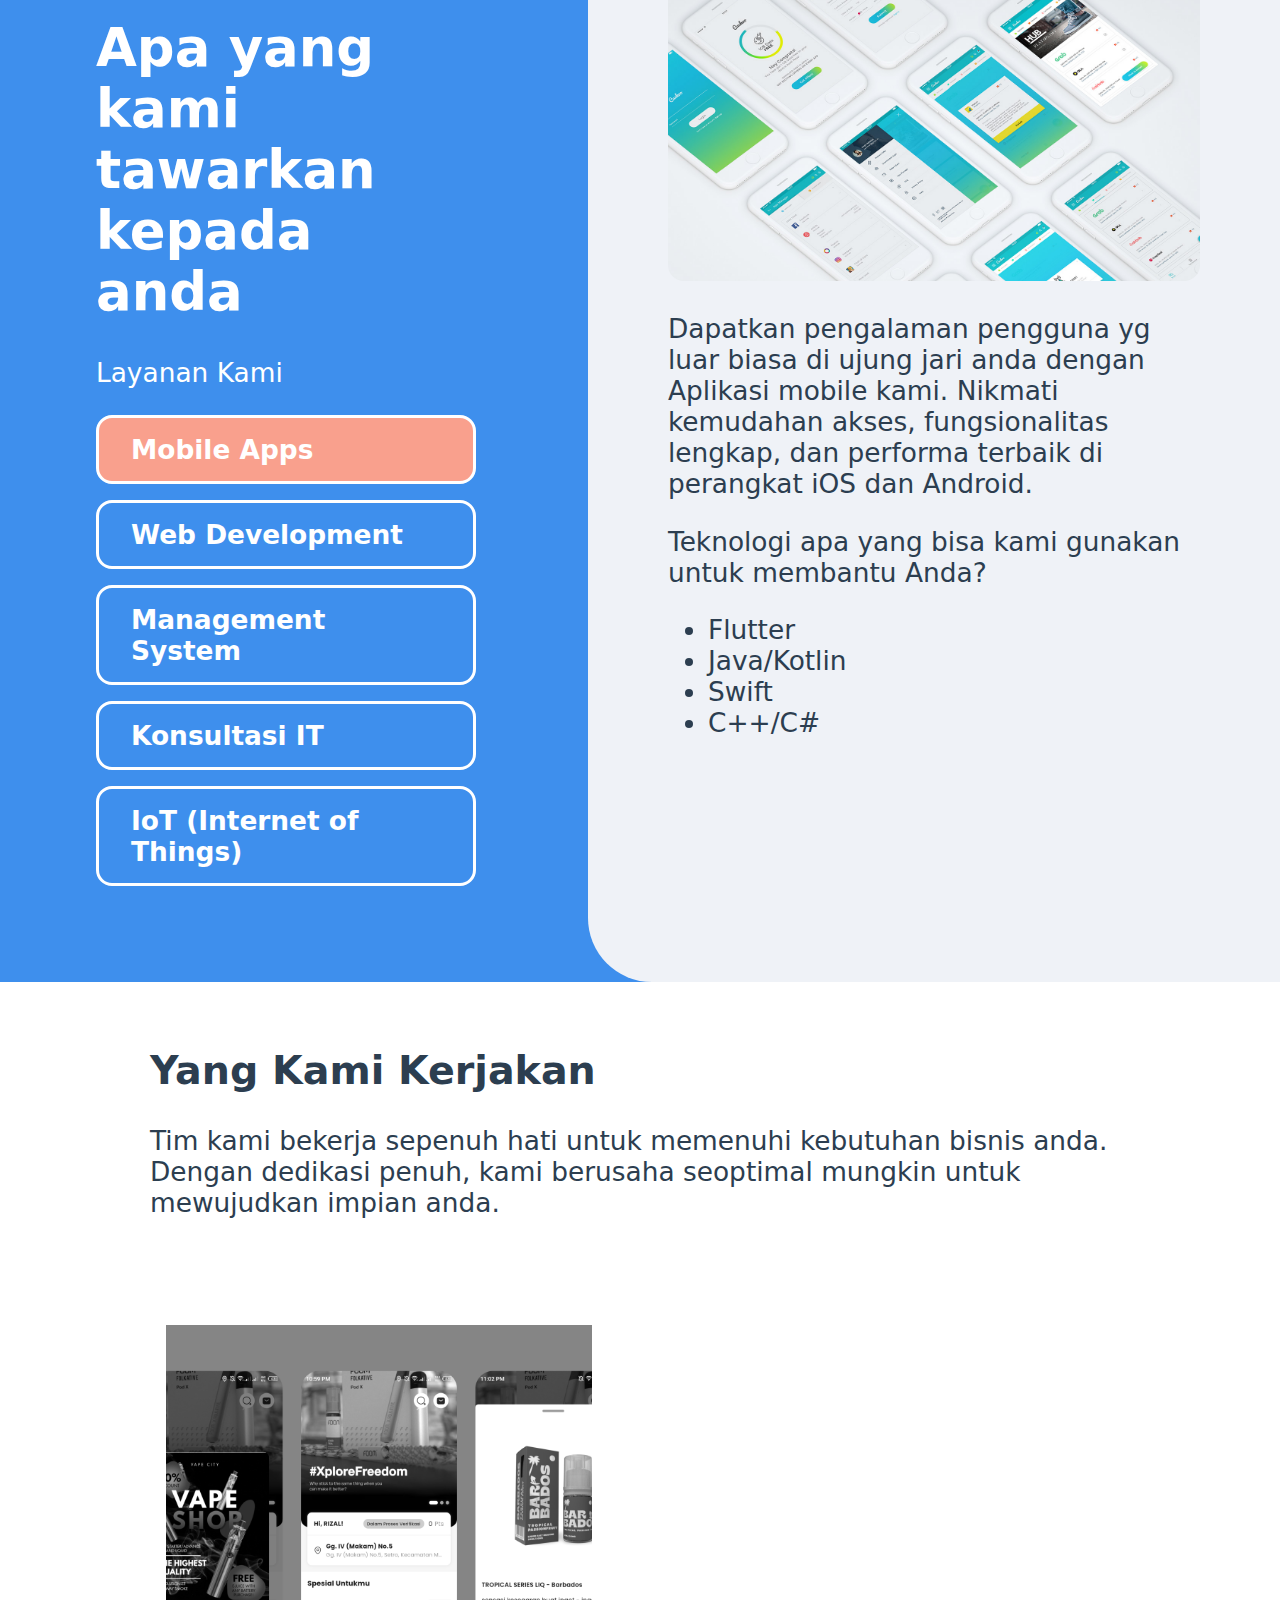
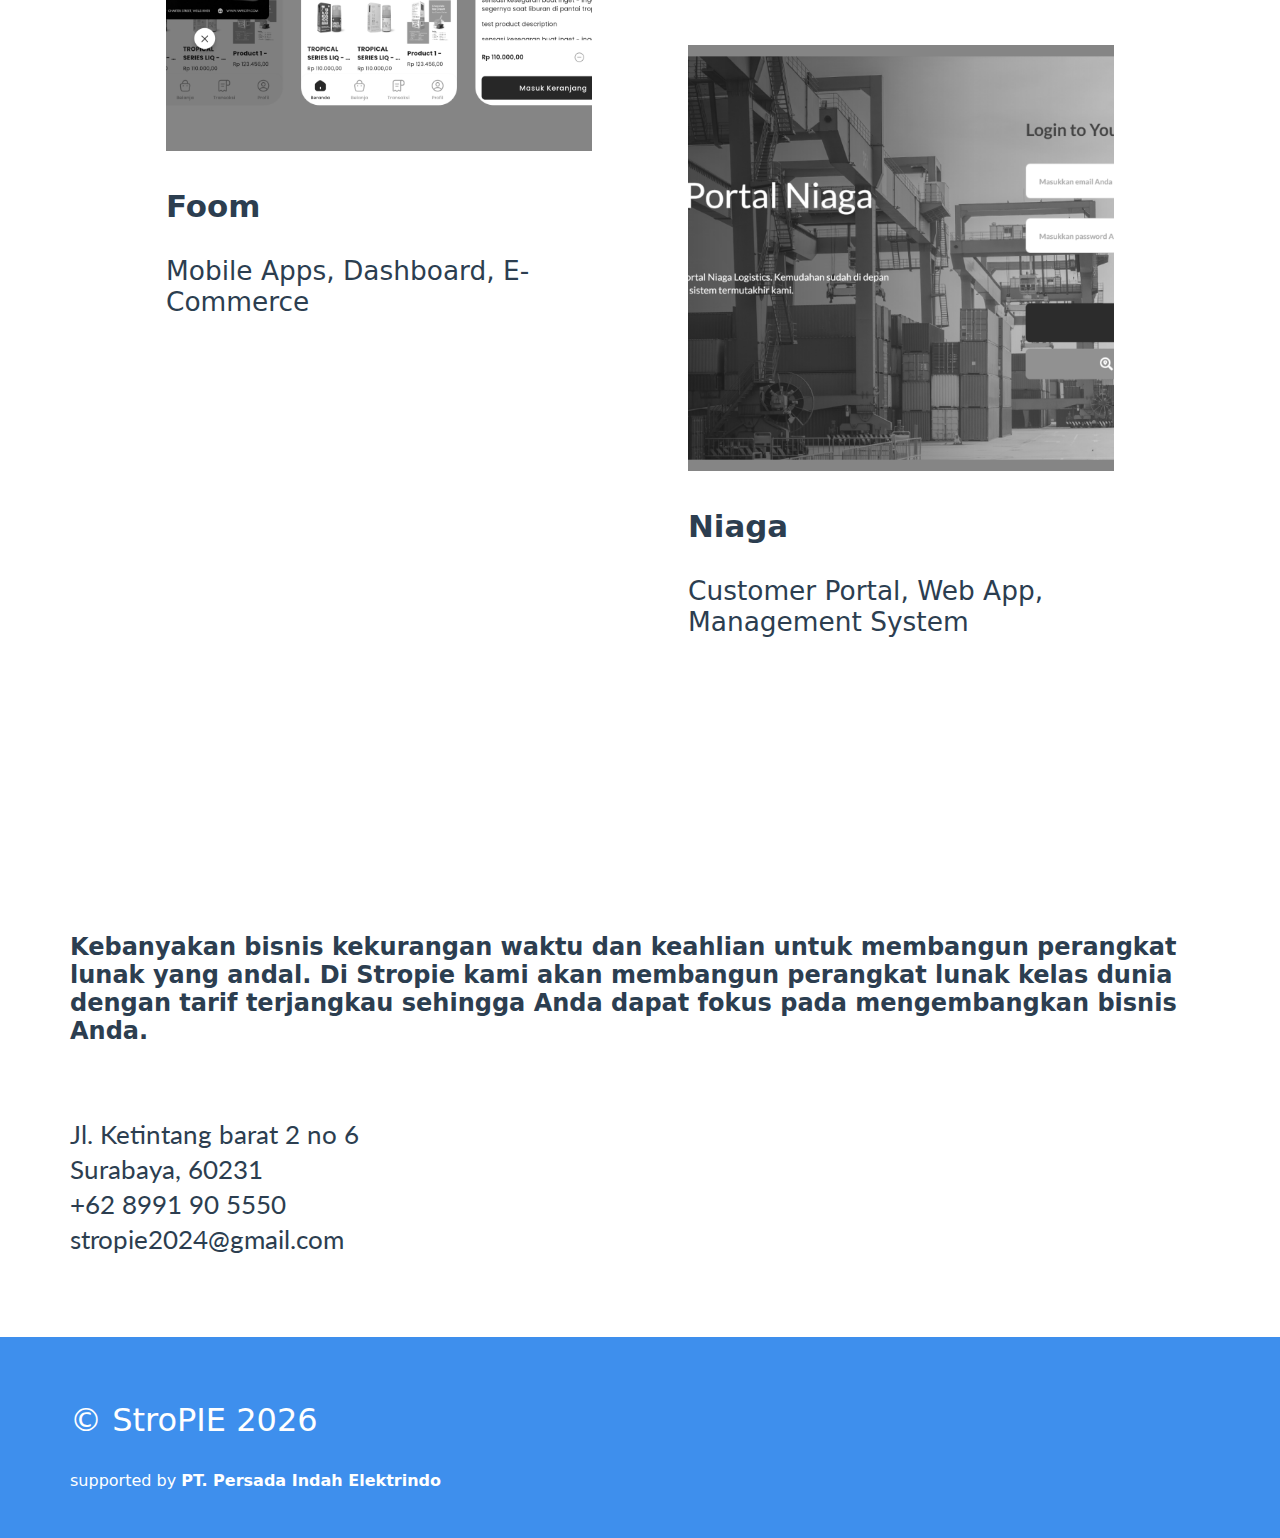
==== commit 68f06511: "update" ====
--- a/index.html
+++ b/index.html
@@ -1 +1 @@
-<!doctype html><html lang=""><head><meta charset="utf-8"><meta http-equiv="X-UA-Compatible" content="IE=edge"><meta name="viewport" content="width=device-width,initial-scale=1"><link rel="icon" href="/favicon.ico"><title>stropie</title><script defer="defer" src="/js/chunk-vendors.51db713e.js"></script><script defer="defer" src="/js/app.3fbd8bef.js"></script><link href="/css/app.66b31929.css" rel="stylesheet"></head><body><noscript><strong>We're sorry but stropie doesn't work properly without JavaScript enabled. Please enable it to continue.</strong></noscript><div id="app"></div></body></html>+<!doctype html><html lang=""><head><meta charset="utf-8"><meta http-equiv="X-UA-Compatible" content="IE=edge"><meta name="viewport" content="width=device-width,initial-scale=1"><link rel="icon" href="/favicon.ico"><title>stropie</title><script defer="defer" src="/js/chunk-vendors.01dce509.js"></script><script defer="defer" src="/js/app.bec07ab4.js"></script><link href="/css/app.cfeacd8a.css" rel="stylesheet"></head><body><noscript><strong>We're sorry but stropie doesn't work properly without JavaScript enabled. Please enable it to continue.</strong></noscript><div id="app"></div></body></html>--- a/css/app.cfeacd8a.css
+++ b/css/app.cfeacd8a.css
@@ -0,0 +1 @@
+@import url(https://fonts.googleapis.com/css2?family=Lato:ital,wght@0,300;0,400;0,700;0,900;1,100;1,300;1,400;1,700;1,900&family=Roboto:ital,wght@0,100;0,300;0,400;0,500;0,700;0,900;1,100;1,300;1,400;1,500;1,700;1,900&display=swap);.banner-header[data-v-7a3aa426]{display:flex;font-family:Lato}.banner-text[data-v-7a3aa426]{padding-bottom:7rem}h1[data-v-7a3aa426]{font-size:3.5rem;font-weight:700;margin:0;margin-bottom:2rem;line-height:4.1rem}p[data-v-7a3aa426]{font-size:2rem;padding:1rem 0;margin:0;margin-bottom:1rem}.smaller[data-v-7a3aa426]{font-size:1.65rem}@media (max-width:767.5px){.lottie-animation-container[data-v-7a3aa426]{display:none}}.btn-container[data-v-7a3aa426]{margin-top:4rem}.btn[data-v-7a3aa426]{margin-top:3rem;border-radius:4px;padding:1rem 1.75rem;color:#fff;text-decoration:none;font-size:1.5rem}.preambule[data-v-0d5dde48]{padding:2rem 0}.preambule p[data-v-0d5dde48]{font-weight:400;text-align:center}.footer[data-v-275a4bf5]{padding:2rem 0;color:#fff}p[data-v-275a4bf5]{flex:1;font-size:2rem}.parent-company[data-v-275a4bf5]{text-align:left;font-size:1rem}.feature[data-v-78e9be30]{display:flex;padding:5rem 0;font-weight:700}.step[data-v-78e9be30]{flex-wrap:wrap;flex:1;height:100%;padding:1rem}.step p[data-v-78e9be30]{text-align:center;font-size:1.5rem}@media (max-width:767.5px){.feature[data-v-78e9be30]{display:block}.step[data-v-78e9be30]{display:block;flex:0}}.custom-select[data-v-01689ff1]{position:relative;width:100%;text-align:left;outline:none;height:47px;line-height:47px}.custom-select .selected[data-v-01689ff1]{background-color:#fff;border-radius:6px;color:#3e8fed;padding-left:1em;cursor:pointer;-webkit-user-select:none;-moz-user-select:none;user-select:none}.custom-select .selected.open[data-v-01689ff1]{border-radius:6px 6px 0 0}.custom-select .selected[data-v-01689ff1]:after{position:absolute;content:"";top:22px;right:1em;width:0;height:0;border:5px solid transparent;border-color:#3e8fed transparent transparent transparent}.custom-select .items[data-v-01689ff1]{color:#3e8fed;border-radius:6px;overflow:hidden;border:1px solid #929292;position:absolute;background-color:#fff;left:0;right:0;z-index:1}.custom-select .items div[data-v-01689ff1]{color:#3e8fed;padding-left:1em;cursor:pointer;-webkit-user-select:none;-moz-user-select:none;user-select:none}.custom-select .items div[data-v-01689ff1]:hover{background-color:#e4f3f7}.selectHide[data-v-01689ff1]{display:none}.navbar[data-v-56e0b1f0]{width:100%;background-color:#fff;position:fixed;z-index:9999;transition:all .25s ease-out;padding:2rem 0}.navbar.collapsed[data-v-56e0b1f0]{box-shadow:0 0 5px rgba(0,0,0,.3);padding:.5rem 0}.header[data-v-56e0b1f0]{display:flex;flex-direction:row;justify-content:space-between;align-items:center;flex-wrap:nowrap}.drop-lang[data-v-56e0b1f0]{width:6rem}.spacer[data-v-56e0b1f0]{min-height:8rem}.container[data-v-2fccf800]{padding:5rem 0}p[data-v-2fccf800]{padding-bottom:3rem;font-size:1.5rem;font-weight:600}h5[data-v-2fccf800]{font-size:1.65rem;margin:0;font-weight:400;line-height:2.2rem;font-family:Lato}.container[data-v-3fd05d50]{display:flex}.button[data-v-3fd05d50]{width:50rem;padding:5rem 0;padding-left:6rem;padding-right:7rem;box-sizing:content-box;color:#fff}.button .segment-button[data-v-3fd05d50]{padding:1rem 2rem;margin-bottom:1rem;border:.2rem solid #fff;border-radius:1rem;cursor:pointer;color:#fff;font-weight:700}.selected[data-v-3fd05d50]{background-color:#f9a08d}.data[data-v-3fd05d50]{background-color:#eff2f7;border-top-left-radius:4rem;border-bottom-left-radius:4rem;width:100%;padding:5rem;box-sizing:border-box}.data img[data-v-3fd05d50]{width:100%;border-radius:1rem}@media (max-width:767.5px){.container[data-v-3fd05d50]{display:block}.button[data-v-3fd05d50]{width:100%;padding:2rem;box-sizing:border-box}.data[data-v-3fd05d50]{border-radius:0;padding:2rem}}.greet[data-v-067c4f3d]{padding:2rem 5rem}.row[data-v-067c4f3d]{display:flex;flex-wrap:wrap;padding:3rem}.showcase[data-v-067c4f3d]{flex:0 0 auto;width:50%}.showcase.right[data-v-067c4f3d]{padding-top:20rem}.portfolio-item[data-v-067c4f3d]{margin:0 3rem 9rem}.col[data-v-067c4f3d]{padding:2rem;box-sizing:border-box}img[data-v-067c4f3d]{width:100%;height:auto;filter:grayscale(100%);transition:all 1s ease}img[data-v-067c4f3d]:hover{filter:none;transform:scale(1)}@media (max-width:767.5px){.greet[data-v-067c4f3d]{padding:0}.col[data-v-067c4f3d]{width:100%;padding:0}.col.img-container[data-v-067c4f3d]{width:100%}.row[data-v-067c4f3d]{padding:0}}body{margin:0}#app{font-family:system-ui,-apple-system,Segoe UI,Roboto,Helvetica Neue,Noto Sans,Liberation Sans,Arial,sans-serif,Apple Color Emoji,Segoe UI Emoji,Segoe UI Symbol,Noto Color Emoji;color:#2c3e50;font-size:1.65rem}.content{margin:auto}@media (max-width:767.5px){.content{padding:0 2rem}}@media (min-width:992px){.content{width:960px}}@media (min-width:1200px){.content{width:1140px}}@media (min-width:1400px){.content{width:1320px}}.text.blue-dark{color:#264a9e}.text.blue-ex{color:#3e8fed}.text.green{color:green}.text.white{color:#fff}.background.black{background-color:#000}.background.yellow{background-color:#fffd87}.background.blue-ex{background-color:#3e8fed}.background.blue-light{background-color:#88eaf7}.background.blue-dark{background-color:#264a9e;color:#fff}.bold{font-weight:700}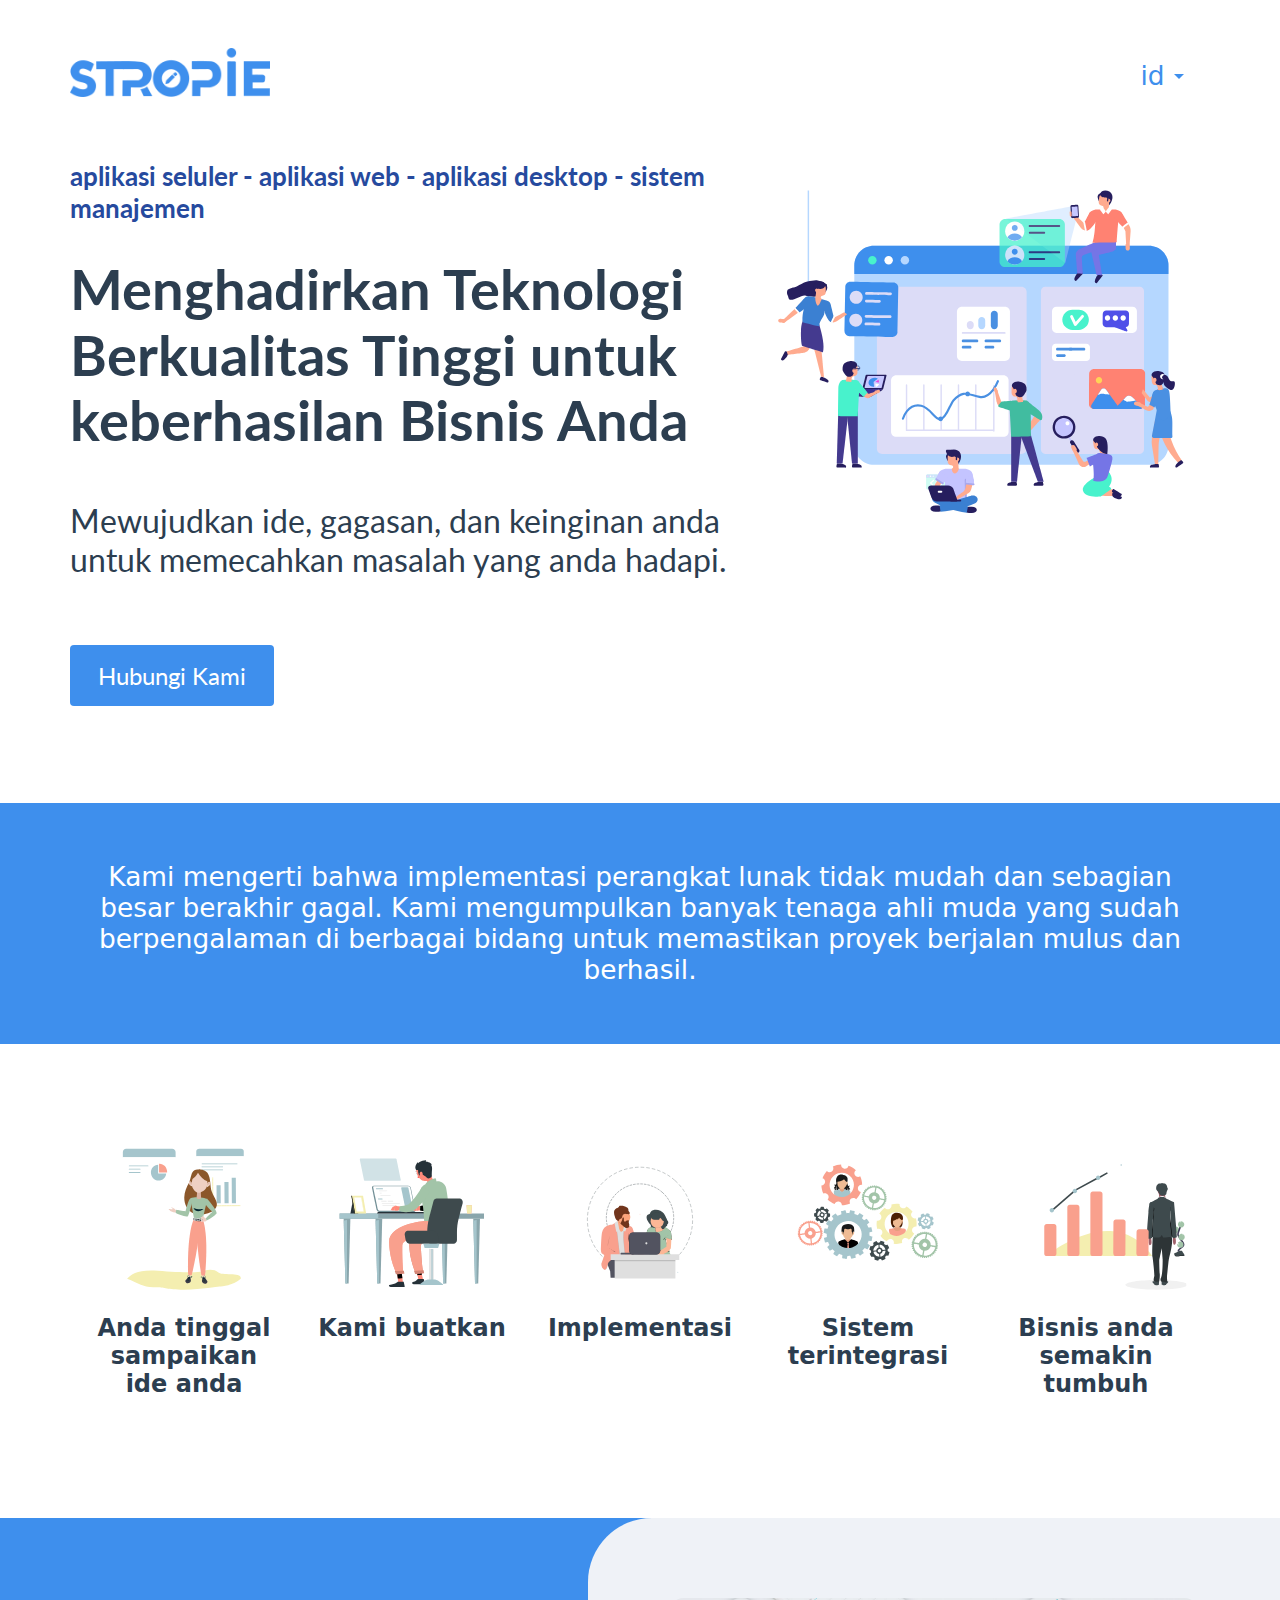
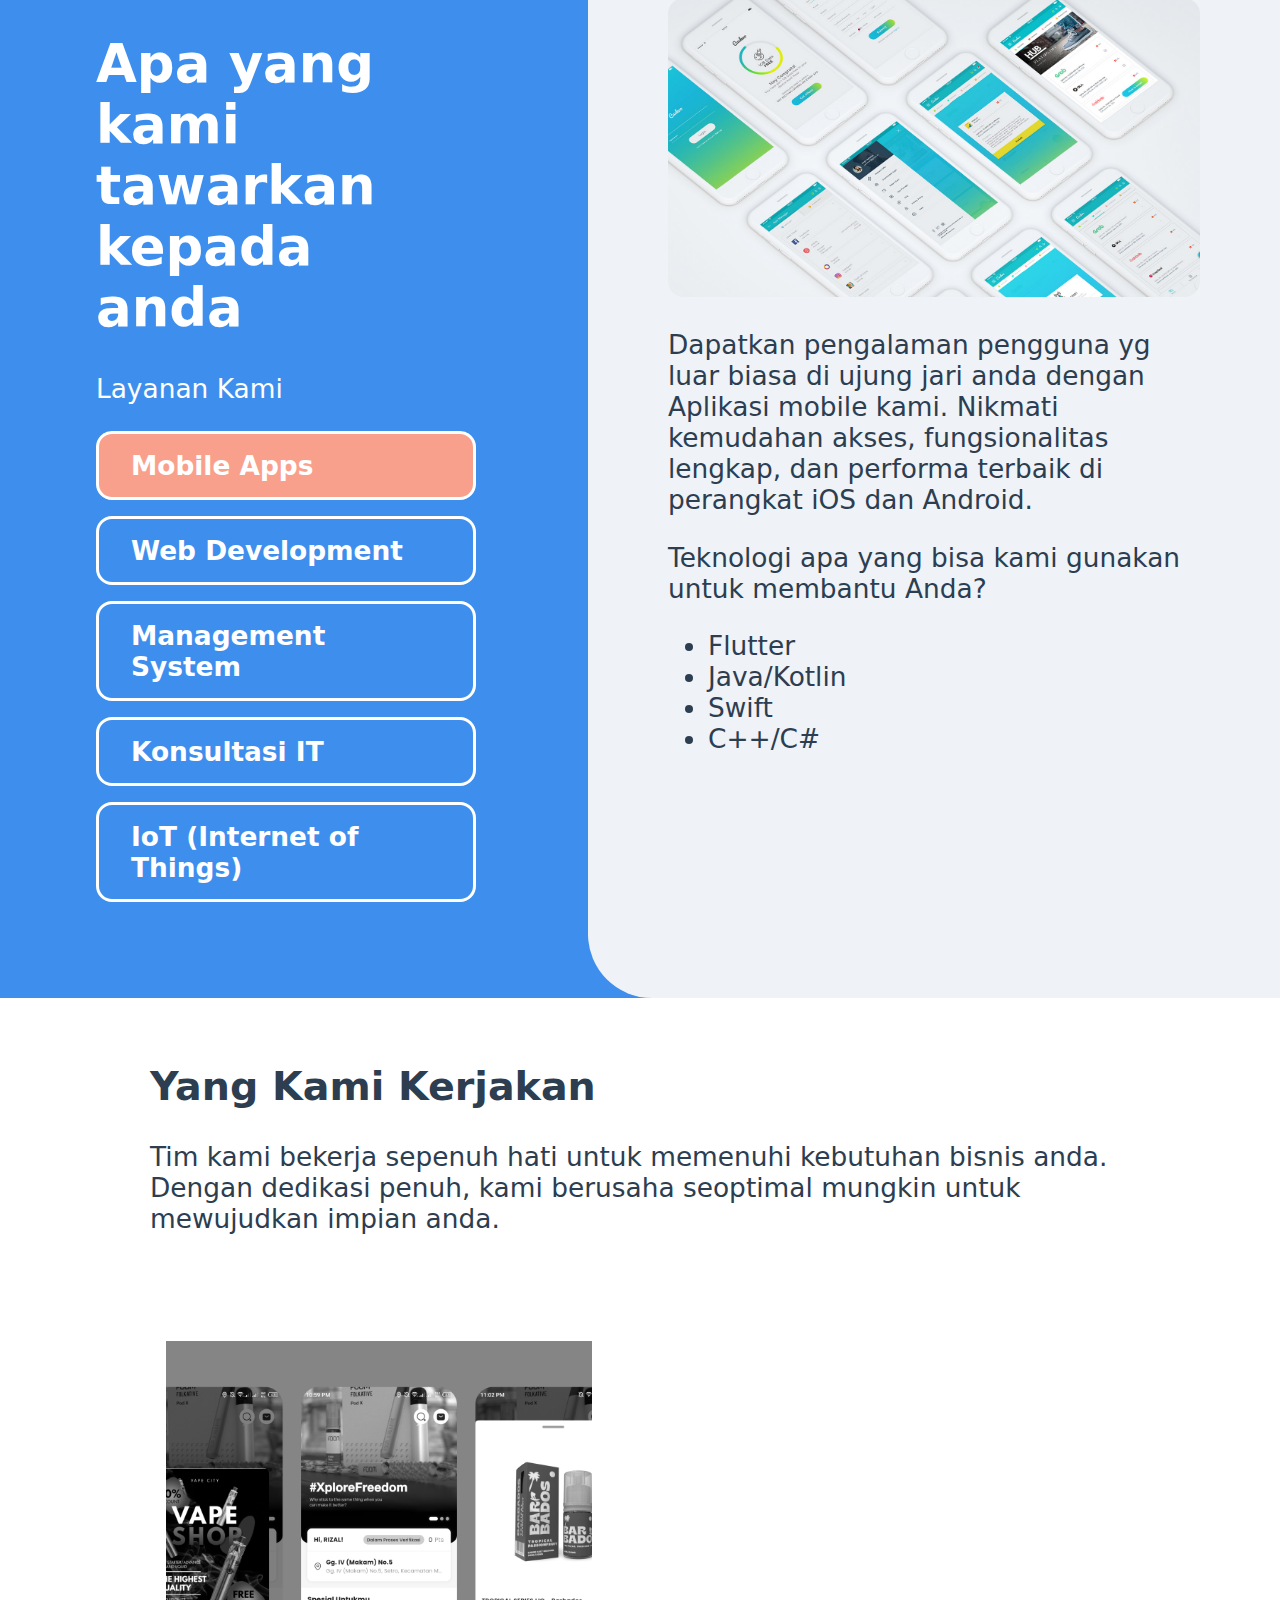
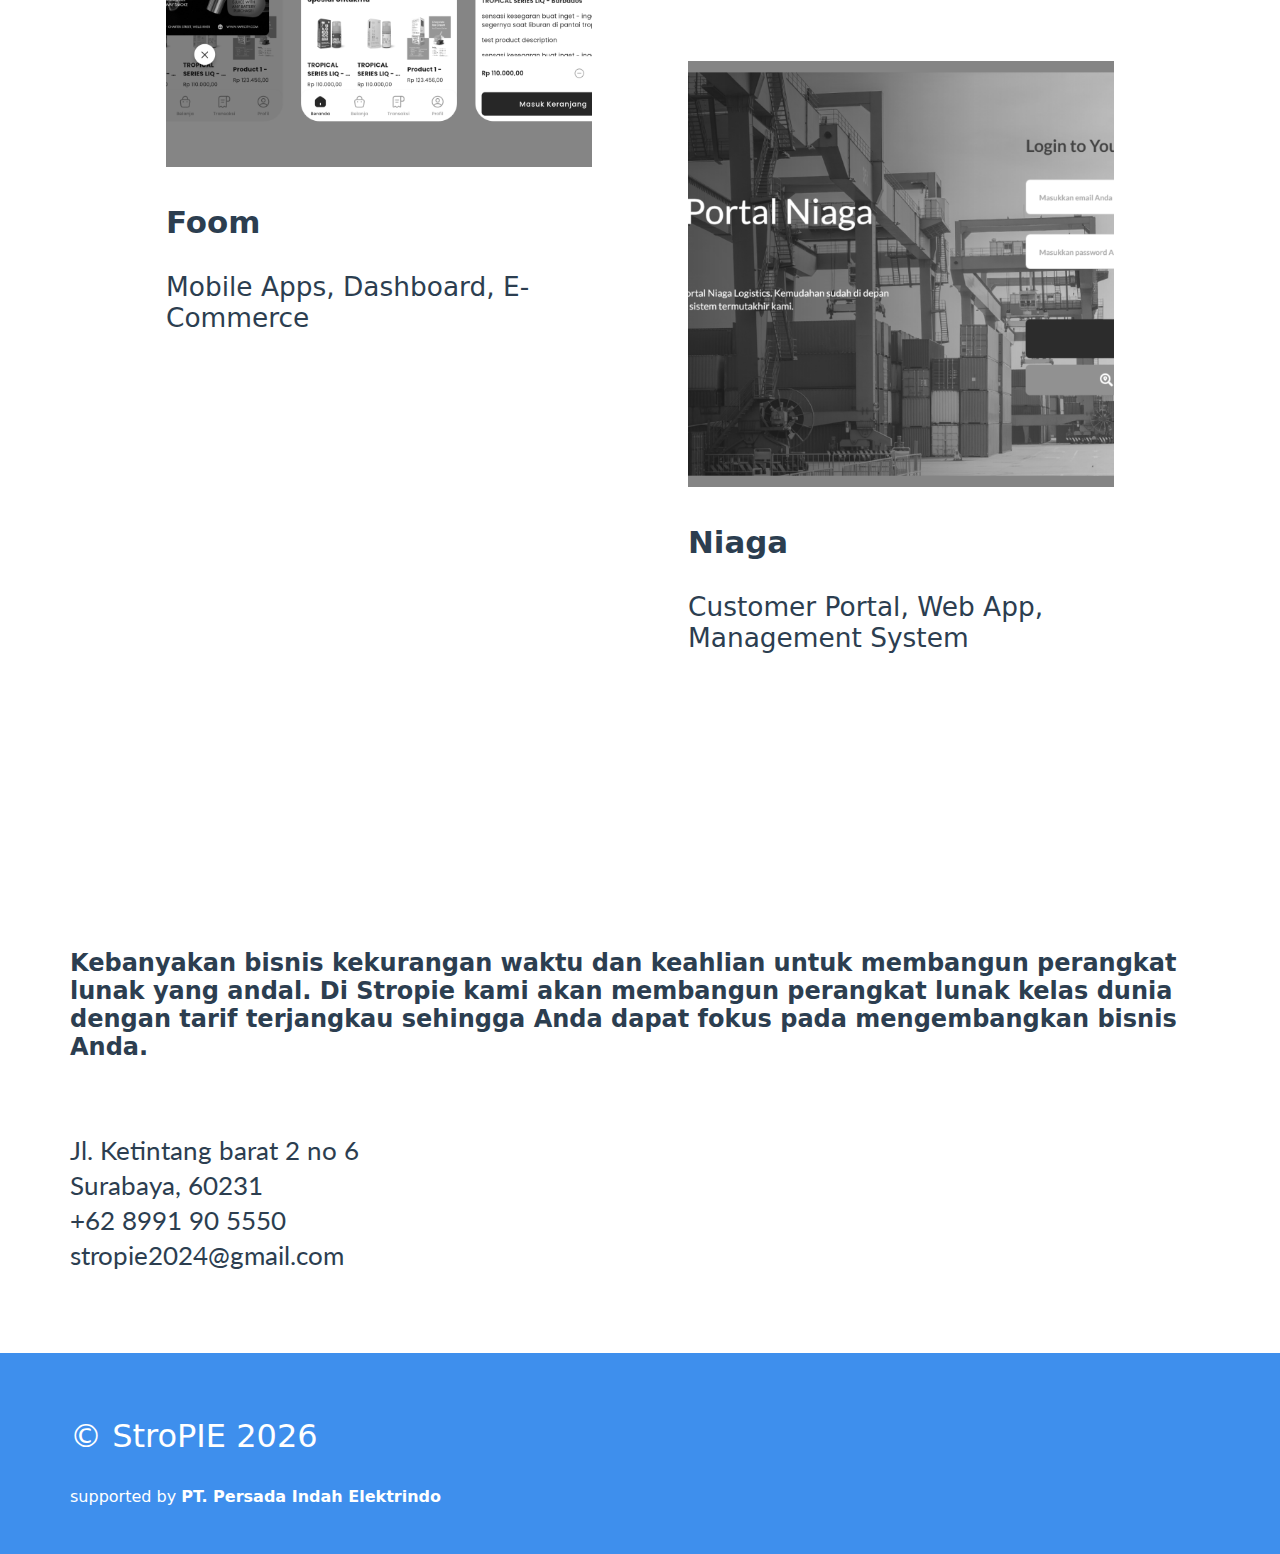
==== commit aa4344b2: "update" ====
--- a/index.html
+++ b/index.html
@@ -1 +1 @@
-<!doctype html><html lang=""><head><meta charset="utf-8"><meta http-equiv="X-UA-Compatible" content="IE=edge"><meta name="viewport" content="width=device-width,initial-scale=1"><link rel="icon" href="/favicon.ico"><title>stropie</title><script defer="defer" src="/js/chunk-vendors.01dce509.js"></script><script defer="defer" src="/js/app.bec07ab4.js"></script><link href="/css/app.cfeacd8a.css" rel="stylesheet"></head><body><noscript><strong>We're sorry but stropie doesn't work properly without JavaScript enabled. Please enable it to continue.</strong></noscript><div id="app"></div></body></html>+<!doctype html><html lang=""><head><meta charset="utf-8"><meta http-equiv="X-UA-Compatible" content="IE=edge"><meta name="viewport" content="width=device-width,initial-scale=1"><link rel="icon" href="/favicon.svg"><title>stropie</title><script defer="defer" src="/js/chunk-vendors.01dce509.js"></script><script defer="defer" src="/js/app.0884e9ad.js"></script><link href="/css/app.ea5dc889.css" rel="stylesheet"></head><body><noscript><strong>We're sorry but stropie doesn't work properly without JavaScript enabled. Please enable it to continue.</strong></noscript><div id="app"></div></body></html>--- a/css/app.ea5dc889.css
+++ b/css/app.ea5dc889.css
@@ -0,0 +1 @@
+@import url(https://fonts.googleapis.com/css2?family=Lato:ital,wght@0,300;0,400;0,700;0,900;1,100;1,300;1,400;1,700;1,900&family=Roboto:ital,wght@0,100;0,300;0,400;0,500;0,700;0,900;1,100;1,300;1,400;1,500;1,700;1,900&display=swap);.banner-header[data-v-7a3aa426]{display:flex;font-family:Lato}.banner-text[data-v-7a3aa426]{padding-bottom:7rem}h1[data-v-7a3aa426]{font-size:3.5rem;font-weight:700;margin:0;margin-bottom:2rem;line-height:4.1rem}p[data-v-7a3aa426]{font-size:2rem;padding:1rem 0;margin:0;margin-bottom:1rem}.smaller[data-v-7a3aa426]{font-size:1.65rem}@media (max-width:767.5px){.lottie-animation-container[data-v-7a3aa426]{display:none}}.btn-container[data-v-7a3aa426]{margin-top:4rem}.btn[data-v-7a3aa426]{margin-top:3rem;border-radius:4px;padding:1rem 1.75rem;color:#fff;text-decoration:none;font-size:1.5rem}.preambule[data-v-0d5dde48]{padding:2rem 0}.preambule p[data-v-0d5dde48]{font-weight:400;text-align:center}.footer[data-v-275a4bf5]{padding:2rem 0;color:#fff}p[data-v-275a4bf5]{flex:1;font-size:2rem}.parent-company[data-v-275a4bf5]{text-align:left;font-size:1rem}.feature[data-v-78e9be30]{display:flex;padding:5rem 0;font-weight:700}.step[data-v-78e9be30]{flex-wrap:wrap;flex:1;height:100%;padding:1rem}.step p[data-v-78e9be30]{text-align:center;font-size:1.5rem}@media (max-width:767.5px){.feature[data-v-78e9be30]{display:block}.step[data-v-78e9be30]{display:block;flex:0}}.custom-select[data-v-01689ff1]{position:relative;width:100%;text-align:left;outline:none;height:47px;line-height:47px}.custom-select .selected[data-v-01689ff1]{background-color:#fff;border-radius:6px;color:#3e8fed;padding-left:1em;cursor:pointer;-webkit-user-select:none;-moz-user-select:none;user-select:none}.custom-select .selected.open[data-v-01689ff1]{border-radius:6px 6px 0 0}.custom-select .selected[data-v-01689ff1]:after{position:absolute;content:"";top:22px;right:1em;width:0;height:0;border:5px solid transparent;border-color:#3e8fed transparent transparent transparent}.custom-select .items[data-v-01689ff1]{color:#3e8fed;border-radius:6px;overflow:hidden;border:1px solid #929292;position:absolute;background-color:#fff;left:0;right:0;z-index:1}.custom-select .items div[data-v-01689ff1]{color:#3e8fed;padding-left:1em;cursor:pointer;-webkit-user-select:none;-moz-user-select:none;user-select:none}.custom-select .items div[data-v-01689ff1]:hover{background-color:#e4f3f7}.selectHide[data-v-01689ff1]{display:none}.navbar[data-v-7193eb34]{width:100%;background-color:#fff;position:fixed;z-index:9999;transition:all .25s ease-out;padding:3rem 0}.navbar img[data-v-7193eb34]{width:200px;height:auto;transition:all .25s ease-out}.navbar.collapsed[data-v-7193eb34]{box-shadow:0 0 5px rgba(0,0,0,.3);padding:1rem 0}.navbar.collapsed img[data-v-7193eb34]{width:150px}.header[data-v-7193eb34]{display:flex;flex-direction:row;justify-content:space-between;align-items:center;flex-wrap:nowrap}.drop-lang[data-v-7193eb34]{width:6rem}.spacer[data-v-7193eb34]{min-height:9rem}.container[data-v-2fccf800]{padding:5rem 0}p[data-v-2fccf800]{padding-bottom:3rem;font-size:1.5rem;font-weight:600}h5[data-v-2fccf800]{font-size:1.65rem;margin:0;font-weight:400;line-height:2.2rem;font-family:Lato}.container[data-v-3fd05d50]{display:flex}.button[data-v-3fd05d50]{width:50rem;padding:5rem 0;padding-left:6rem;padding-right:7rem;box-sizing:content-box;color:#fff}.button .segment-button[data-v-3fd05d50]{padding:1rem 2rem;margin-bottom:1rem;border:.2rem solid #fff;border-radius:1rem;cursor:pointer;color:#fff;font-weight:700}.selected[data-v-3fd05d50]{background-color:#f9a08d}.data[data-v-3fd05d50]{background-color:#eff2f7;border-top-left-radius:4rem;border-bottom-left-radius:4rem;width:100%;padding:5rem;box-sizing:border-box}.data img[data-v-3fd05d50]{width:100%;border-radius:1rem}@media (max-width:767.5px){.container[data-v-3fd05d50]{display:block}.button[data-v-3fd05d50]{width:100%;padding:2rem;box-sizing:border-box}.data[data-v-3fd05d50]{border-radius:0;padding:2rem}}.greet[data-v-9b1354de]{padding:2rem 5rem}.row[data-v-9b1354de]{display:flex;flex-wrap:wrap;padding:3rem}.showcase[data-v-9b1354de]{flex:0 0 auto;width:50%}.showcase.right[data-v-9b1354de]{padding-top:20rem}.portfolio-item[data-v-9b1354de]{margin:0 3rem 9rem}.col[data-v-9b1354de]{padding:2rem;box-sizing:border-box}img[data-v-9b1354de]{width:100%;height:auto;filter:grayscale(100%);transition:all 1s ease}img[data-v-9b1354de]:hover{filter:none;transform:scale(1)}@media (max-width:767.5px){.greet[data-v-9b1354de],.row[data-v-9b1354de]{padding:0}.col[data-v-9b1354de]{width:100%;padding:0}.showcase[data-v-9b1354de]{width:100%}.showcase.right[data-v-9b1354de]{padding:0}.portfolio-item[data-v-9b1354de]{margin:0;margin-bottom:4rem}}body{margin:0}#app{font-family:system-ui,-apple-system,Segoe UI,Roboto,Helvetica Neue,Noto Sans,Liberation Sans,Arial,sans-serif,Apple Color Emoji,Segoe UI Emoji,Segoe UI Symbol,Noto Color Emoji;color:#2c3e50;font-size:1.65rem}.content{margin:auto}@media (max-width:767.5px){.content{padding:0 2rem}}@media (min-width:992px){.content{width:960px}}@media (min-width:1200px){.content{width:1140px}}@media (min-width:1400px){.content{width:1320px}}.text.blue-dark{color:#264a9e}.text.blue-ex{color:#3e8fed}.text.green{color:green}.text.white{color:#fff}.background.black{background-color:#000}.background.yellow{background-color:#fffd87}.background.blue-ex{background-color:#3e8fed}.background.blue-light{background-color:#88eaf7}.background.blue-dark{background-color:#264a9e;color:#fff}.bold{font-weight:700}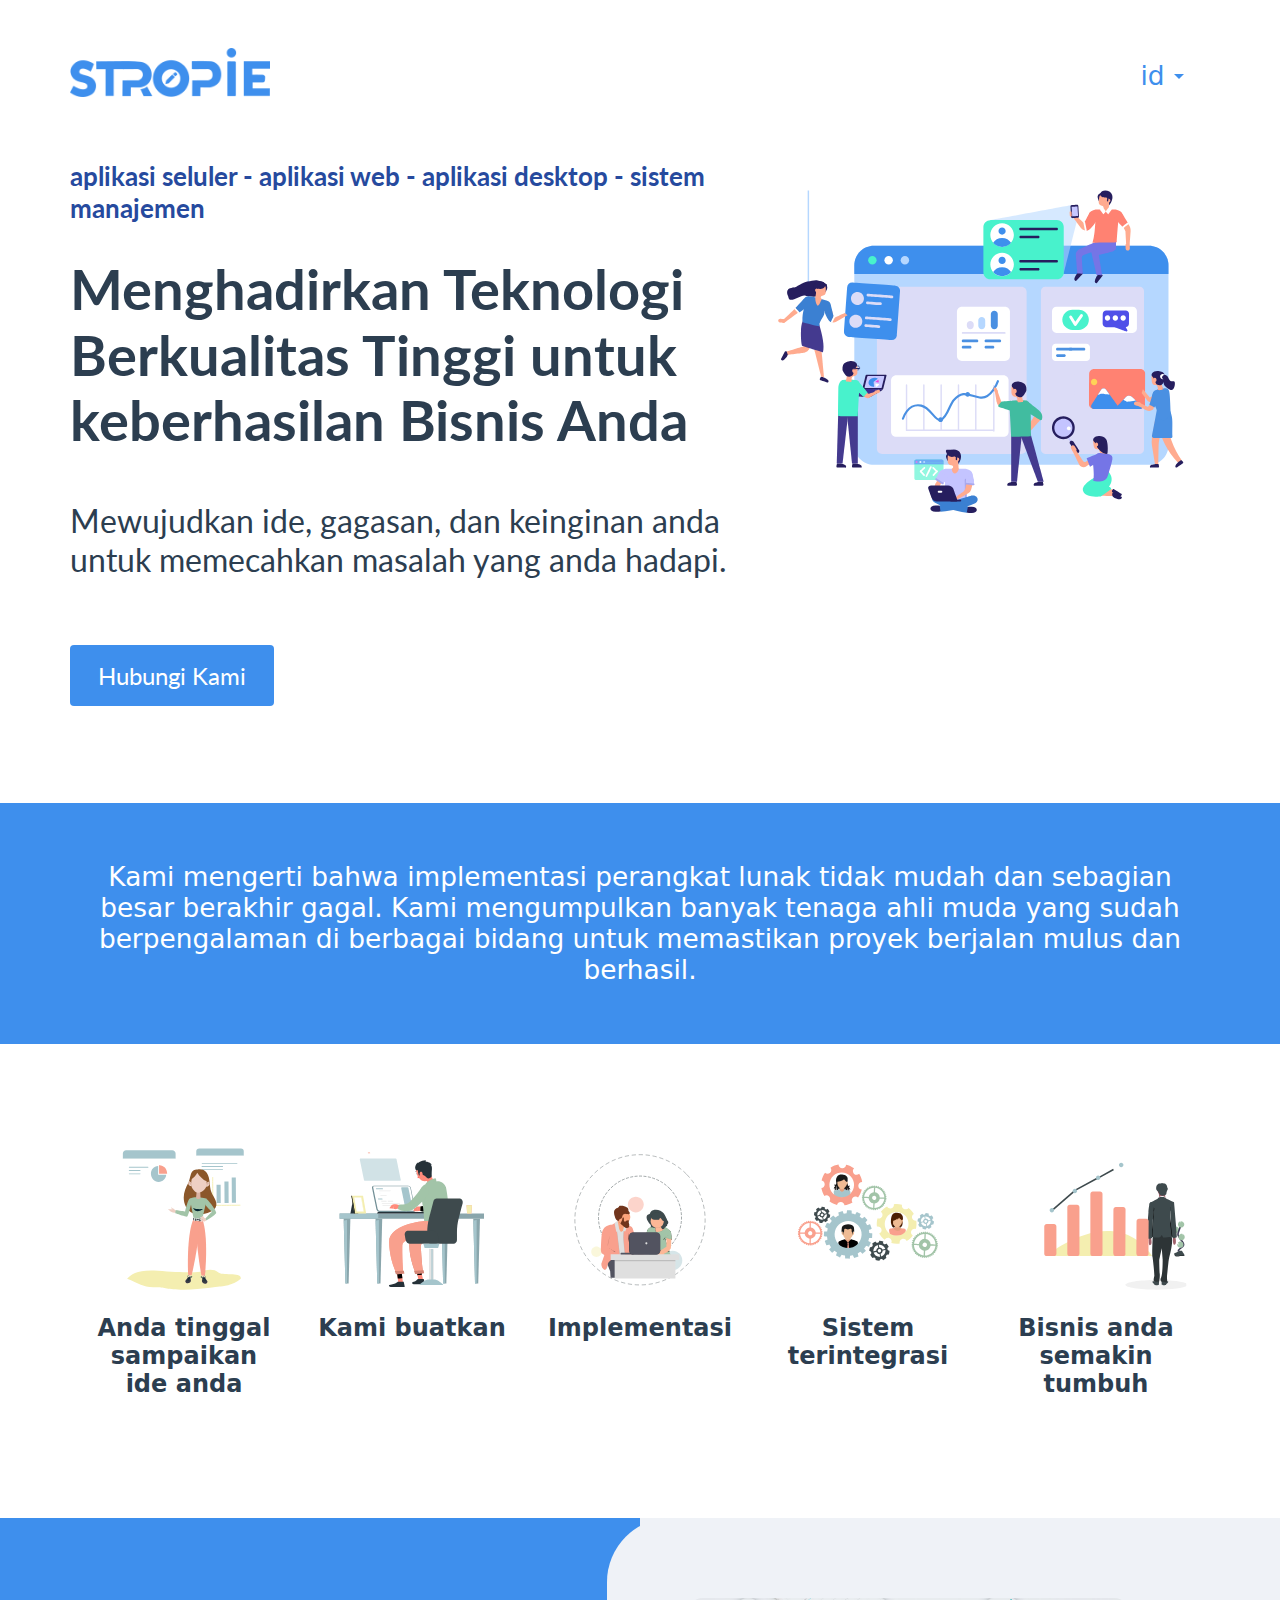
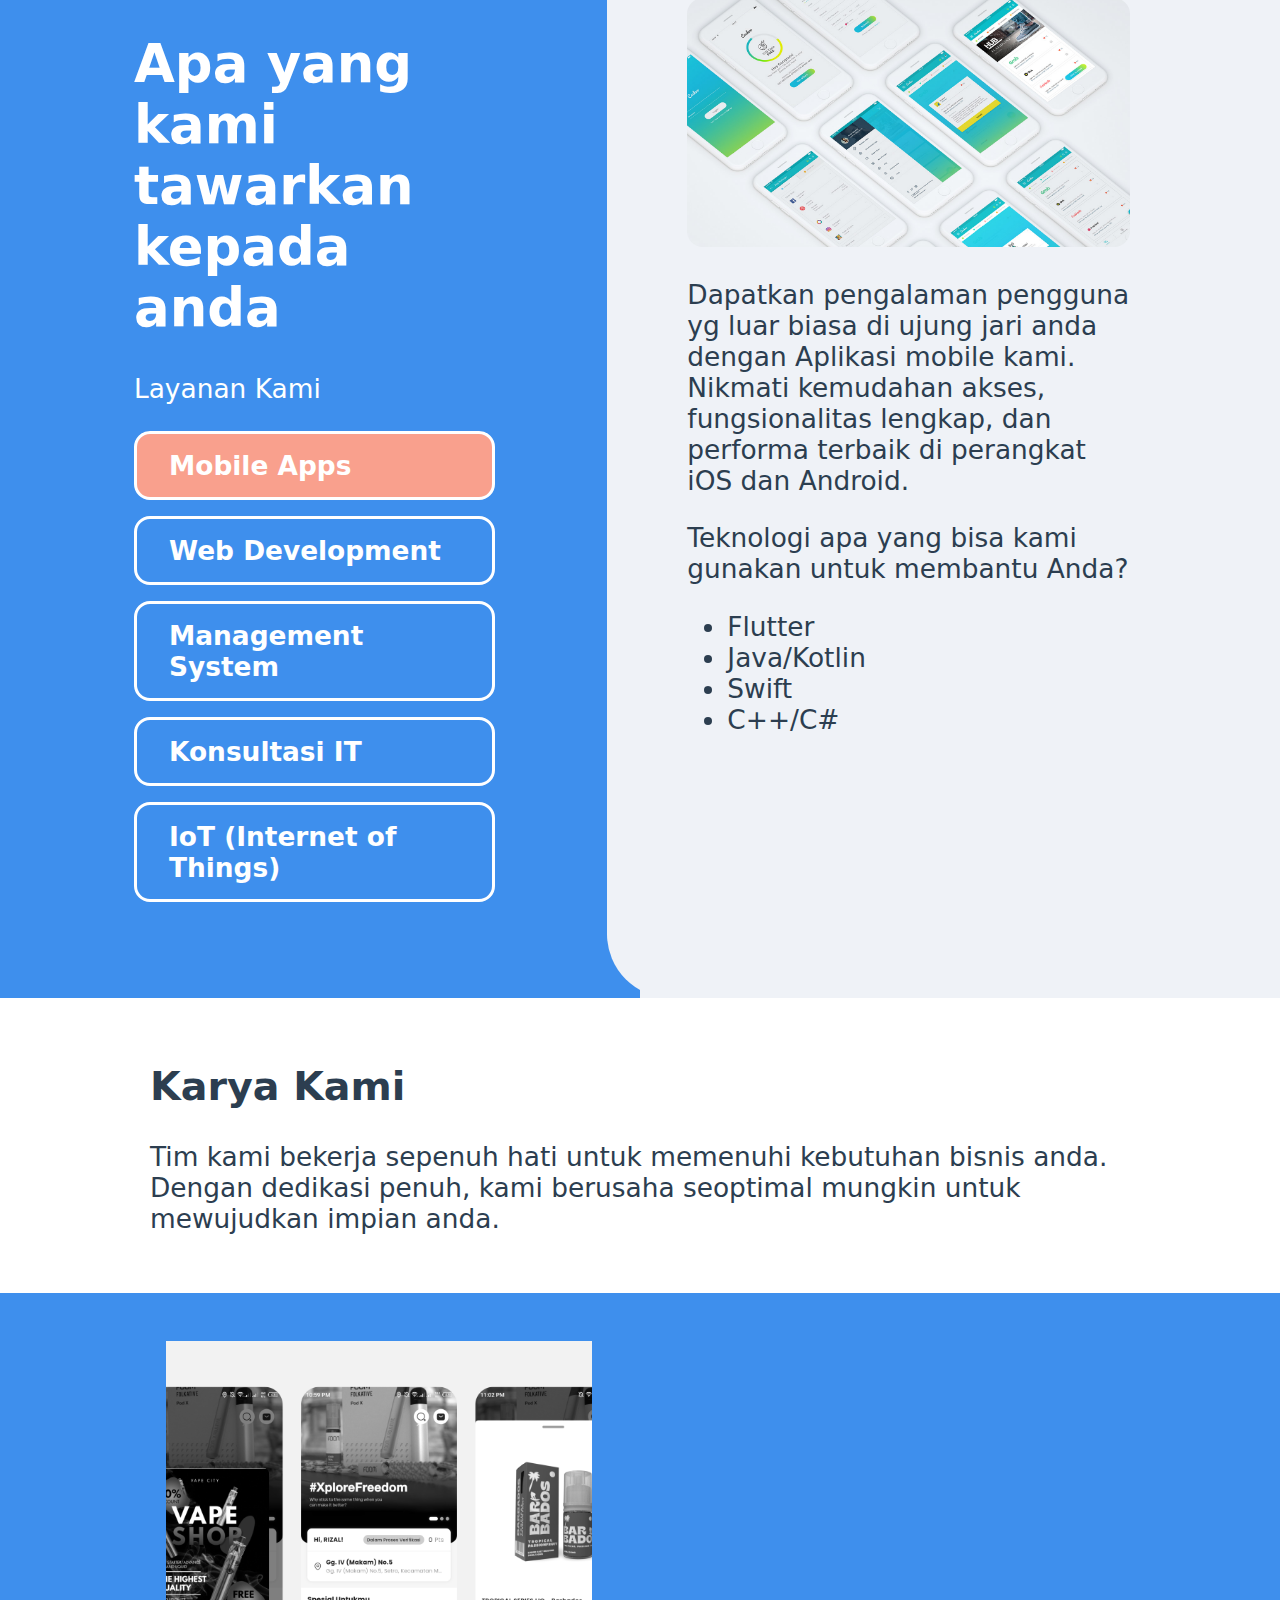
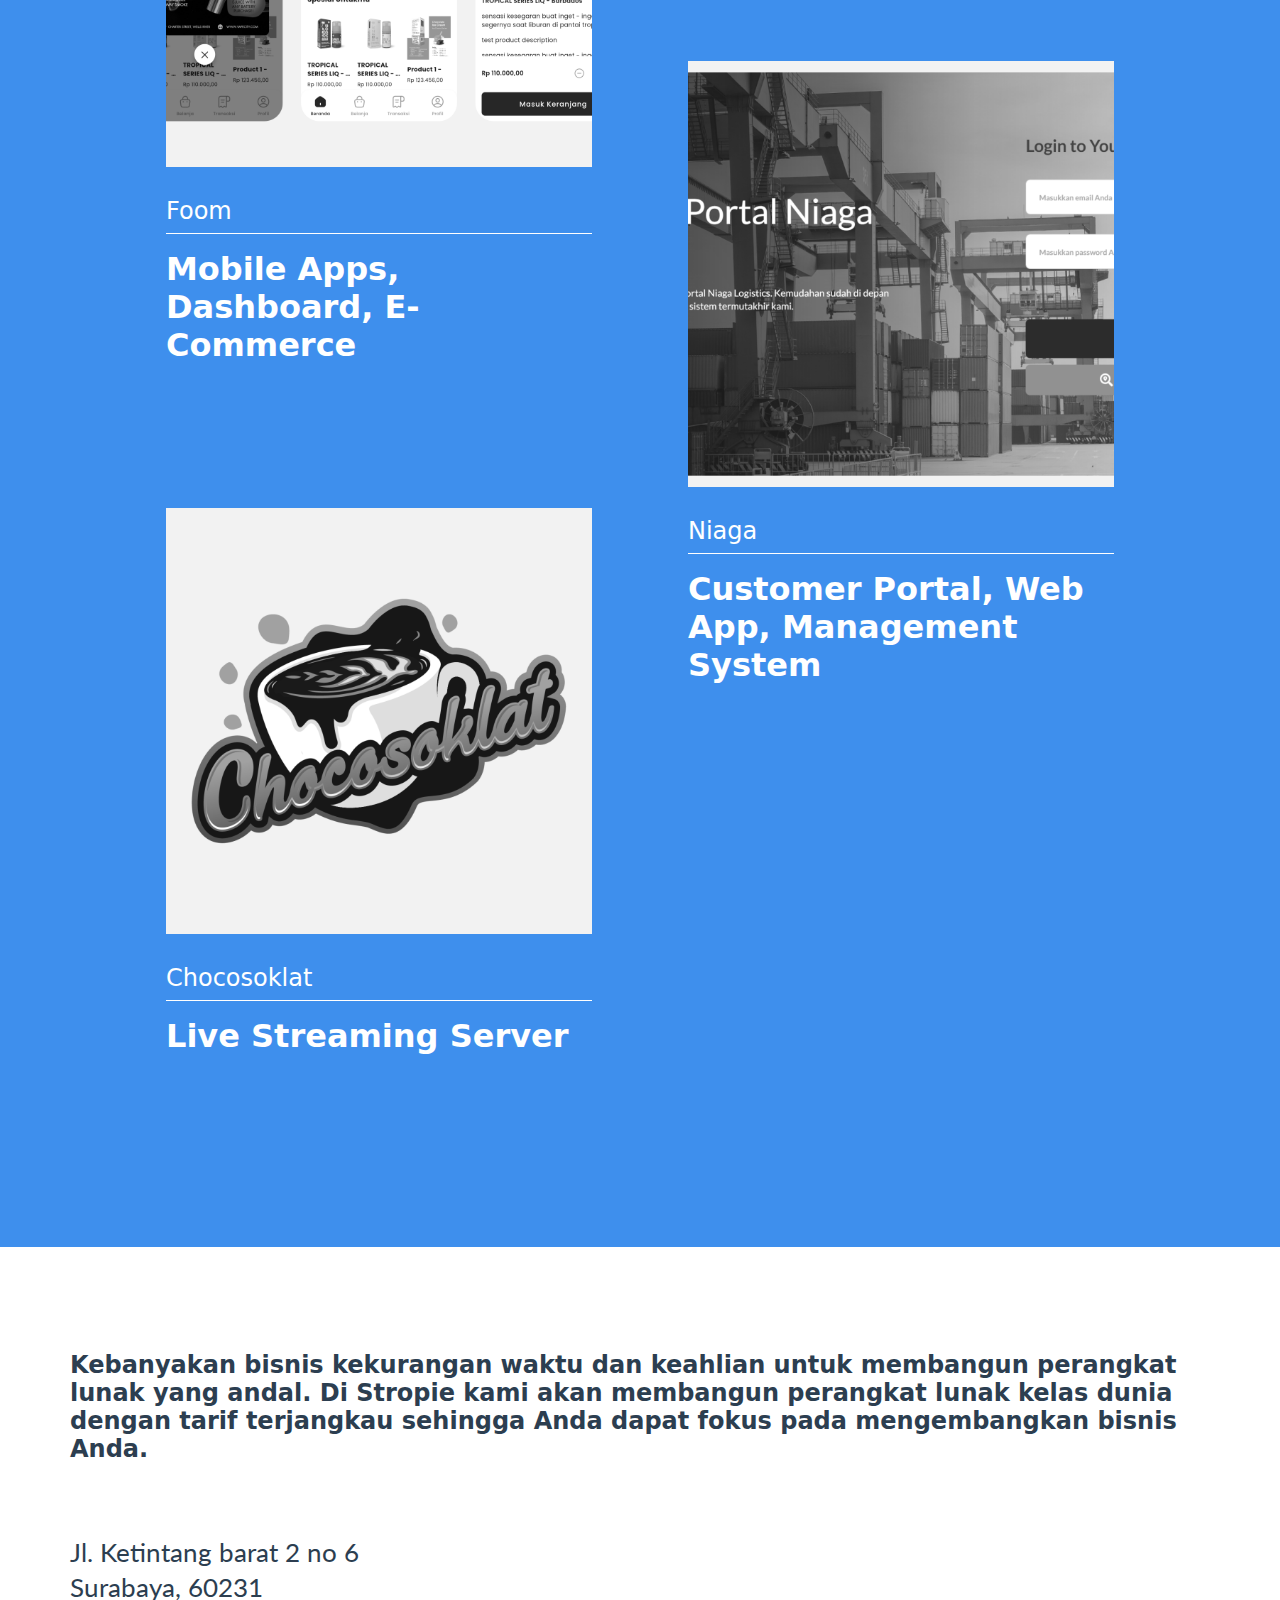
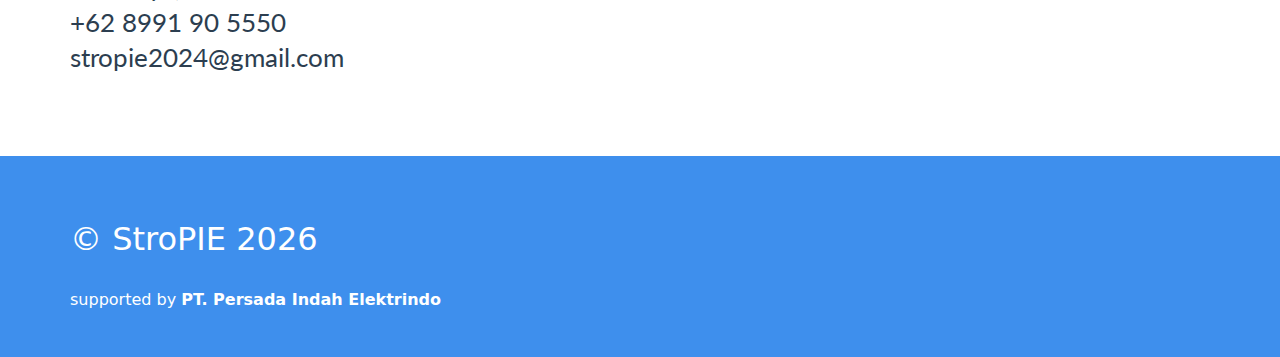
==== commit 4458b36f: "update" ====
--- a/index.html
+++ b/index.html
@@ -1 +1 @@
-<!doctype html><html lang=""><head><meta charset="utf-8"><meta http-equiv="X-UA-Compatible" content="IE=edge"><meta name="viewport" content="width=device-width,initial-scale=1"><link rel="icon" href="/favicon.svg"><title>stropie</title><script defer="defer" src="/js/chunk-vendors.01dce509.js"></script><script defer="defer" src="/js/app.0884e9ad.js"></script><link href="/css/app.ea5dc889.css" rel="stylesheet"></head><body><noscript><strong>We're sorry but stropie doesn't work properly without JavaScript enabled. Please enable it to continue.</strong></noscript><div id="app"></div></body></html>+<!doctype html><html lang=""><head><meta charset="utf-8"><meta http-equiv="X-UA-Compatible" content="IE=edge"><meta name="viewport" content="width=device-width,initial-scale=1"><link rel="icon" href="/favicon.svg"><title>stropie</title><script defer="defer" src="/js/chunk-vendors.01dce509.js"></script><script defer="defer" src="/js/app.210c41cd.js"></script><link href="/css/app.4f914c2d.css" rel="stylesheet"></head><body><noscript><strong>We're sorry but stropie doesn't work properly without JavaScript enabled. Please enable it to continue.</strong></noscript><div id="app"></div></body></html>--- a/css/app.4f914c2d.css
+++ b/css/app.4f914c2d.css
@@ -0,0 +1 @@
+@import url(https://fonts.googleapis.com/css2?family=Lato:ital,wght@0,300;0,400;0,700;0,900;1,100;1,300;1,400;1,700;1,900&family=Roboto:ital,wght@0,100;0,300;0,400;0,500;0,700;0,900;1,100;1,300;1,400;1,500;1,700;1,900&display=swap);.banner-header[data-v-7a3aa426]{display:flex;font-family:Lato}.banner-text[data-v-7a3aa426]{padding-bottom:7rem}h1[data-v-7a3aa426]{font-size:3.5rem;font-weight:700;margin:0;margin-bottom:2rem;line-height:4.1rem}p[data-v-7a3aa426]{font-size:2rem;padding:1rem 0;margin:0;margin-bottom:1rem}.smaller[data-v-7a3aa426]{font-size:1.65rem}@media (max-width:767.5px){.lottie-animation-container[data-v-7a3aa426]{display:none}}.btn-container[data-v-7a3aa426]{margin-top:4rem}.btn[data-v-7a3aa426]{margin-top:3rem;border-radius:4px;padding:1rem 1.75rem;color:#fff;text-decoration:none;font-size:1.5rem}.preambule[data-v-0d5dde48]{padding:2rem 0}.preambule p[data-v-0d5dde48]{font-weight:400;text-align:center}.footer[data-v-275a4bf5]{padding:2rem 0;color:#fff}p[data-v-275a4bf5]{flex:1;font-size:2rem}.parent-company[data-v-275a4bf5]{text-align:left;font-size:1rem}.feature[data-v-78e9be30]{display:flex;padding:5rem 0;font-weight:700}.step[data-v-78e9be30]{flex-wrap:wrap;flex:1;height:100%;padding:1rem}.step p[data-v-78e9be30]{text-align:center;font-size:1.5rem}@media (max-width:767.5px){.feature[data-v-78e9be30]{display:block}.step[data-v-78e9be30]{display:block;flex:0}}.custom-select[data-v-01689ff1]{position:relative;width:100%;text-align:left;outline:none;height:47px;line-height:47px}.custom-select .selected[data-v-01689ff1]{background-color:#fff;border-radius:6px;color:#3e8fed;padding-left:1em;cursor:pointer;-webkit-user-select:none;-moz-user-select:none;user-select:none}.custom-select .selected.open[data-v-01689ff1]{border-radius:6px 6px 0 0}.custom-select .selected[data-v-01689ff1]:after{position:absolute;content:"";top:22px;right:1em;width:0;height:0;border:5px solid transparent;border-color:#3e8fed transparent transparent transparent}.custom-select .items[data-v-01689ff1]{color:#3e8fed;border-radius:6px;overflow:hidden;border:1px solid #929292;position:absolute;background-color:#fff;left:0;right:0;z-index:1}.custom-select .items div[data-v-01689ff1]{color:#3e8fed;padding-left:1em;cursor:pointer;-webkit-user-select:none;-moz-user-select:none;user-select:none}.custom-select .items div[data-v-01689ff1]:hover{background-color:#e4f3f7}.selectHide[data-v-01689ff1]{display:none}.navbar[data-v-7193eb34]{width:100%;background-color:#fff;position:fixed;z-index:9999;transition:all .25s ease-out;padding:3rem 0}.navbar img[data-v-7193eb34]{width:200px;height:auto;transition:all .25s ease-out}.navbar.collapsed[data-v-7193eb34]{box-shadow:0 0 5px rgba(0,0,0,.3);padding:1rem 0}.navbar.collapsed img[data-v-7193eb34]{width:150px}.header[data-v-7193eb34]{display:flex;flex-direction:row;justify-content:space-between;align-items:center;flex-wrap:nowrap}.drop-lang[data-v-7193eb34]{width:6rem}.spacer[data-v-7193eb34]{min-height:9rem}.container[data-v-2fccf800]{padding:5rem 0}p[data-v-2fccf800]{padding-bottom:3rem;font-size:1.5rem;font-weight:600}h5[data-v-2fccf800]{font-size:1.65rem;margin:0;font-weight:400;line-height:2.2rem;font-family:Lato}.container[data-v-180604e6]{display:flex}.button[data-v-180604e6]{width:50rem;padding:5rem 0;padding-left:4rem;padding-right:7rem;box-sizing:content-box;color:#fff}.button .segment-button[data-v-180604e6]{padding:1rem 2rem;margin-bottom:1rem;border:.2rem solid #fff;border-radius:1rem;cursor:pointer;color:#fff;font-weight:700}.selected[data-v-180604e6]{background-color:#f9a08d}.data[data-v-180604e6]{background-color:#eff2f7;border-top-left-radius:4rem;border-bottom-left-radius:4rem;width:100%;padding:5rem;box-sizing:border-box;display:float}.data img[data-v-180604e6]{width:100%;border-radius:1rem}@media (max-width:767.5px){.two-color-blue-grey[data-v-180604e6]{background:none!important;background-color:#3e8fed!important}.content[data-v-180604e6]{width:100%;box-sizing:border-box;padding:0}.container[data-v-180604e6]{display:block}.button[data-v-180604e6]{width:100%;padding:2rem;box-sizing:border-box}.data[data-v-180604e6]{border-radius:0;padding:2rem}}.greet[data-v-477fb5db]{padding:2rem 5rem}.row[data-v-477fb5db]{display:flex;flex-wrap:wrap;padding:3rem;color:#fff}.showcase[data-v-477fb5db]{flex:0 0 auto;width:50%}.showcase.right[data-v-477fb5db]{padding-top:20rem}.portfolio-item[data-v-477fb5db]{margin:0 3rem 9rem}h5[data-v-477fb5db]{font-weight:400;font-size:1.5rem;padding:.5rem 0;border-bottom:1px solid;margin:1rem 0}h3[data-v-477fb5db]{margin:1rem 0;font-weight:700;font-size:2rem}.col[data-v-477fb5db]{padding:2rem;box-sizing:border-box}img[data-v-477fb5db]{width:100%;height:auto;filter:grayscale(100%);transition:all 1s ease}img[data-v-477fb5db]:hover{filter:none;transform:scale(1)}@media (max-width:767.5px){.greet[data-v-477fb5db],.row[data-v-477fb5db]{padding:0}.col[data-v-477fb5db]{width:100%;padding:0}.showcase[data-v-477fb5db]{width:100%}.showcase.right[data-v-477fb5db]{padding:0}.portfolio-item[data-v-477fb5db]{margin:0;margin-top:4rem;margin-bottom:4rem}}body{margin:0}#app{font-family:system-ui,-apple-system,Segoe UI,Roboto,Helvetica Neue,Noto Sans,Liberation Sans,Arial,sans-serif,Apple Color Emoji,Segoe UI Emoji,Segoe UI Symbol,Noto Color Emoji;color:#2c3e50;font-size:1.65rem}.content{margin:auto}@media (max-width:767.5px){.content{padding:0 2rem}}@media (min-width:992px){.content{width:960px}}@media (min-width:1200px){.content{width:1140px}}@media (min-width:1400px){.content{width:1320px}}.text.blue-dark{color:#264a9e}.text.blue-ex{color:#3e8fed}.text.green{color:green}.text.white{color:#fff}.background.black{background-color:#000}.background.yellow{background-color:#fffd87}.background.blue-ex{background-color:#3e8fed}.background.blue-light{background-color:#88eaf7}.background.blue-dark{background-color:#264a9e;color:#fff}.background.two-color-blue-grey{background:linear-gradient(90deg,#3e8fed 0,#3e8fed 50%,#eff2f7 0,#eff2f7)}.bold{font-weight:700}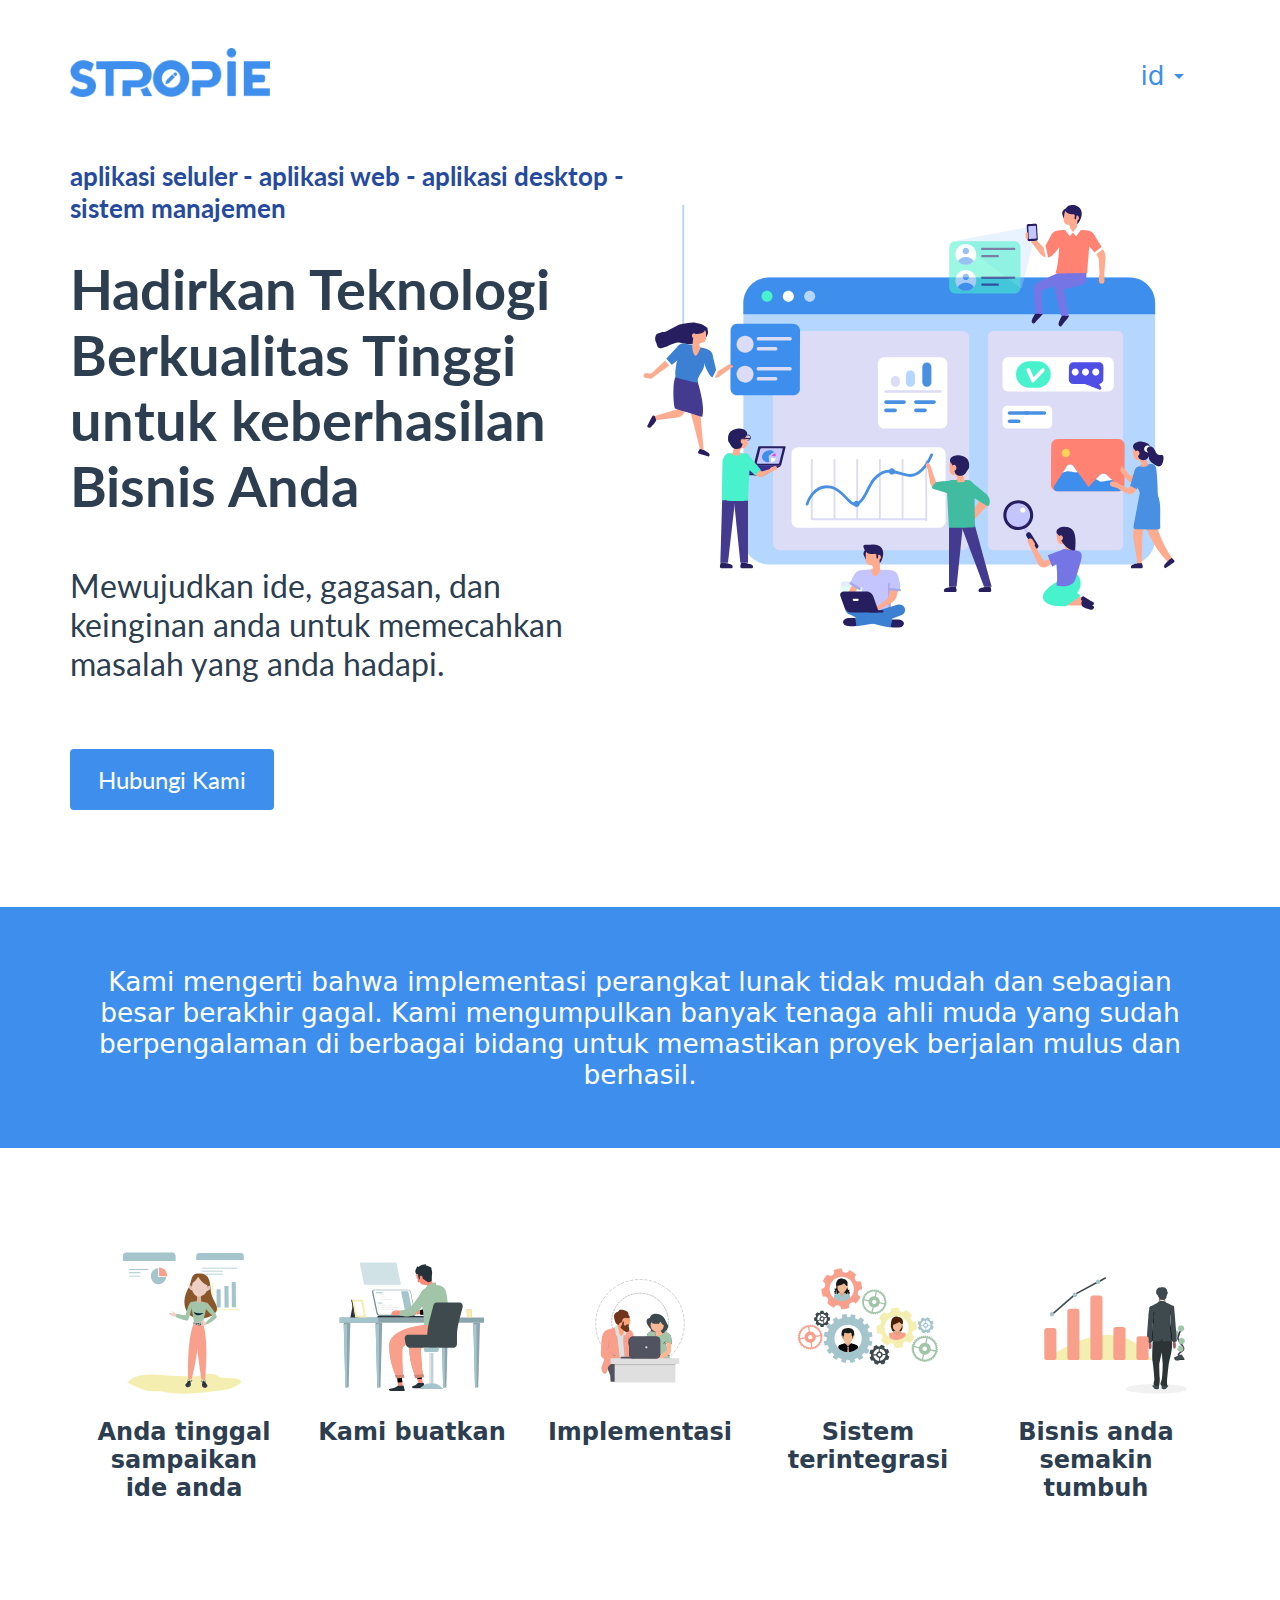
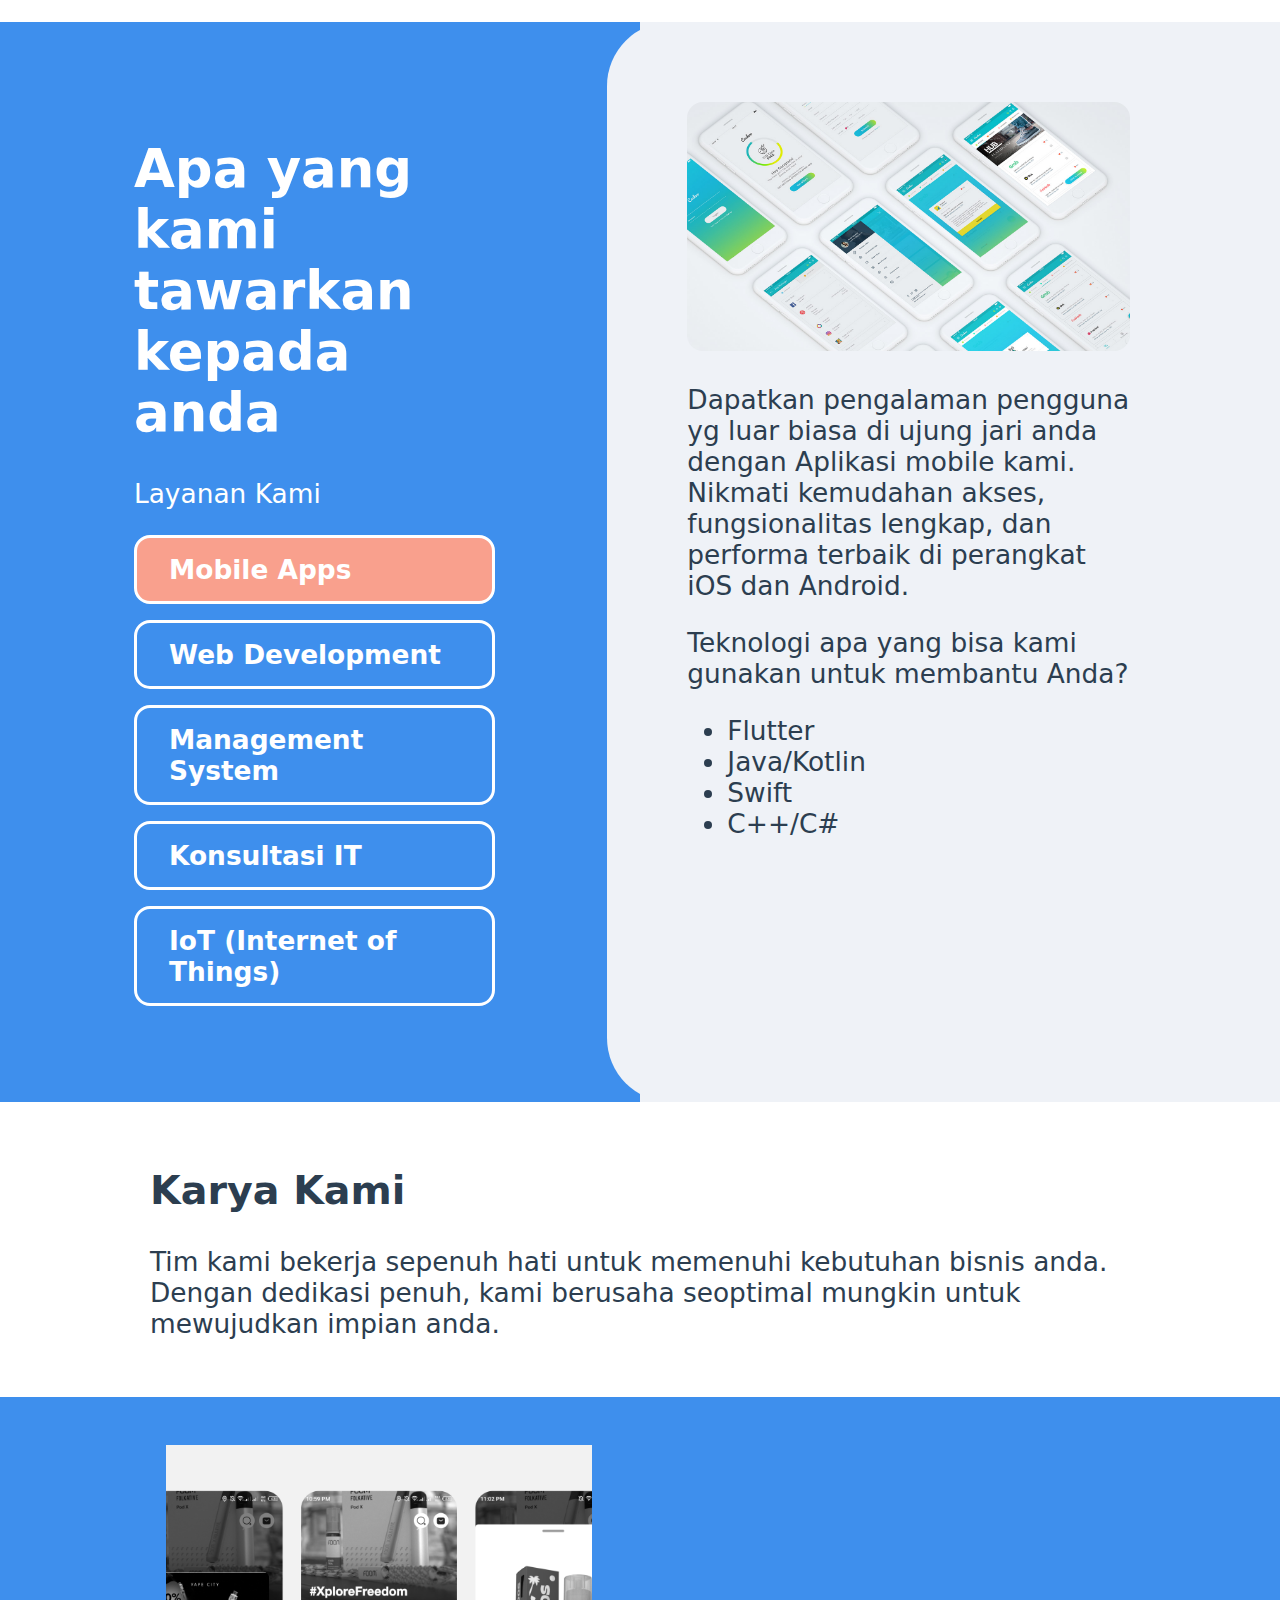
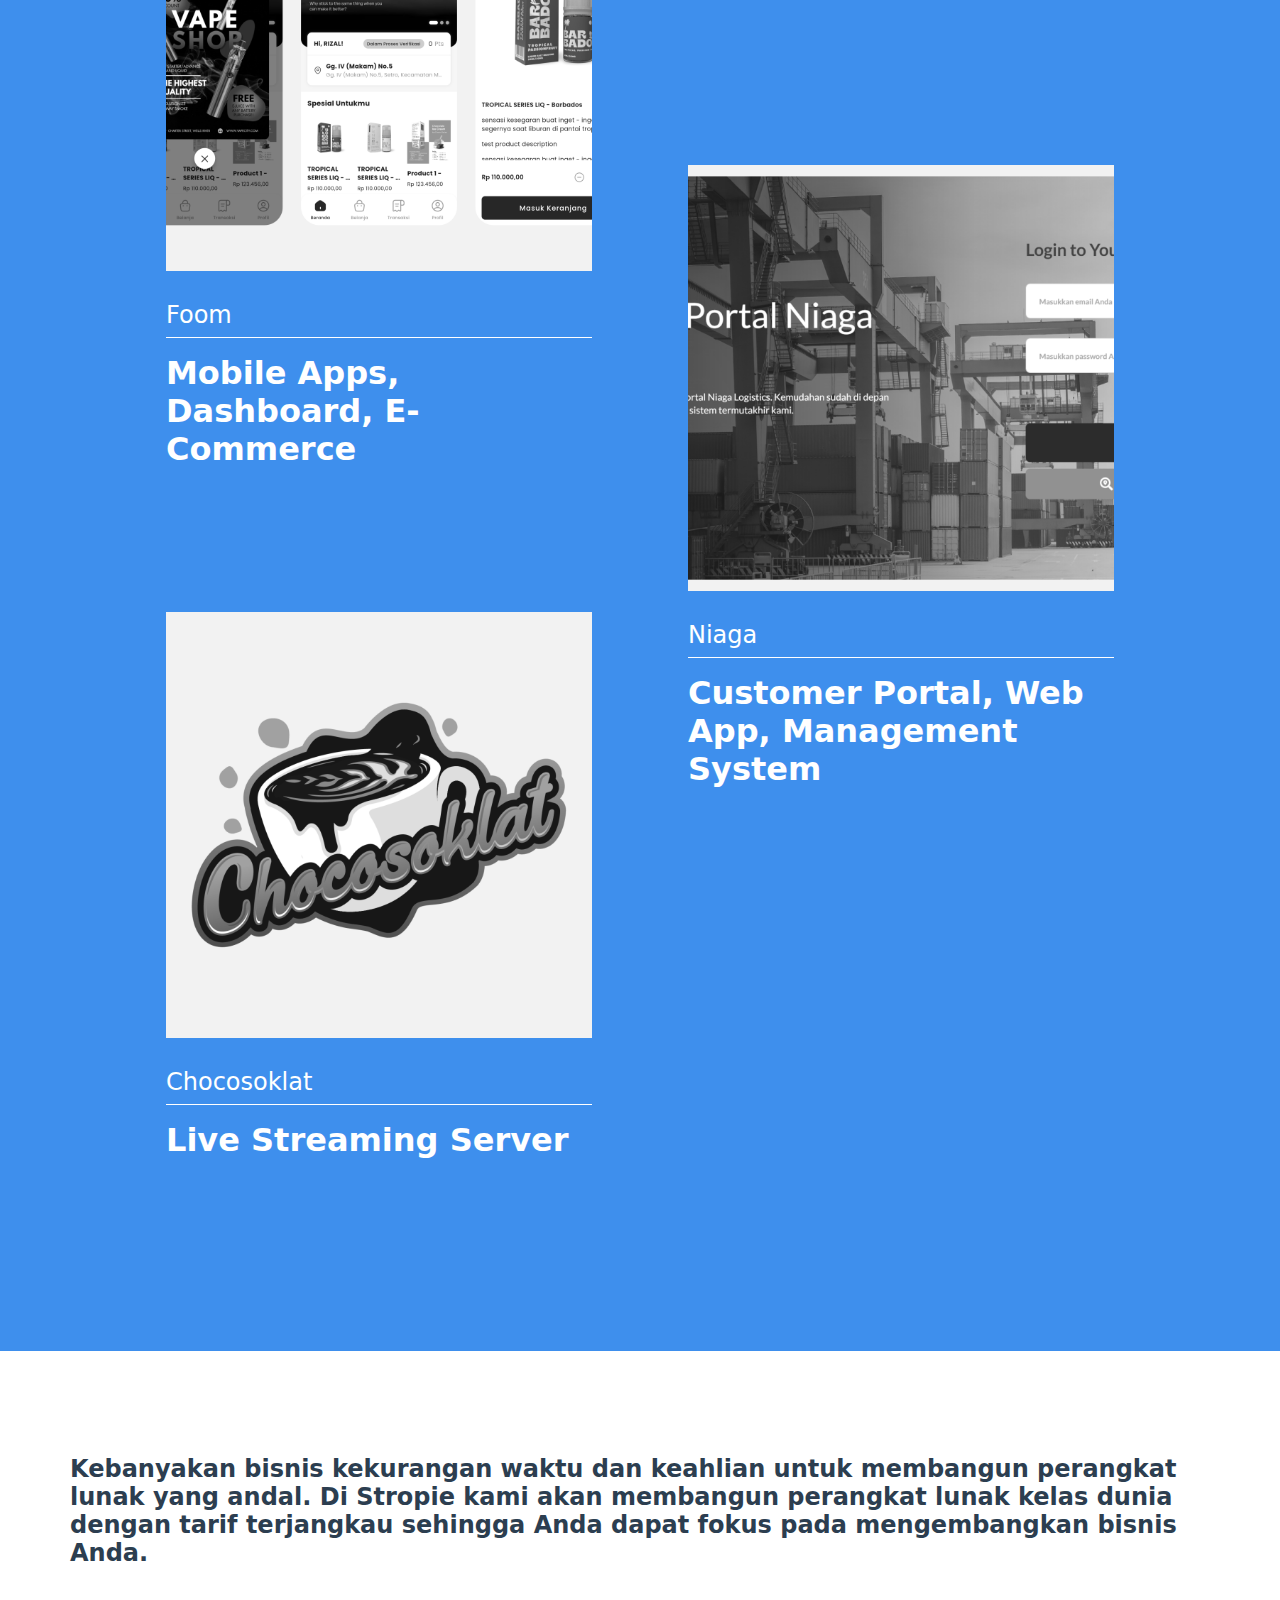
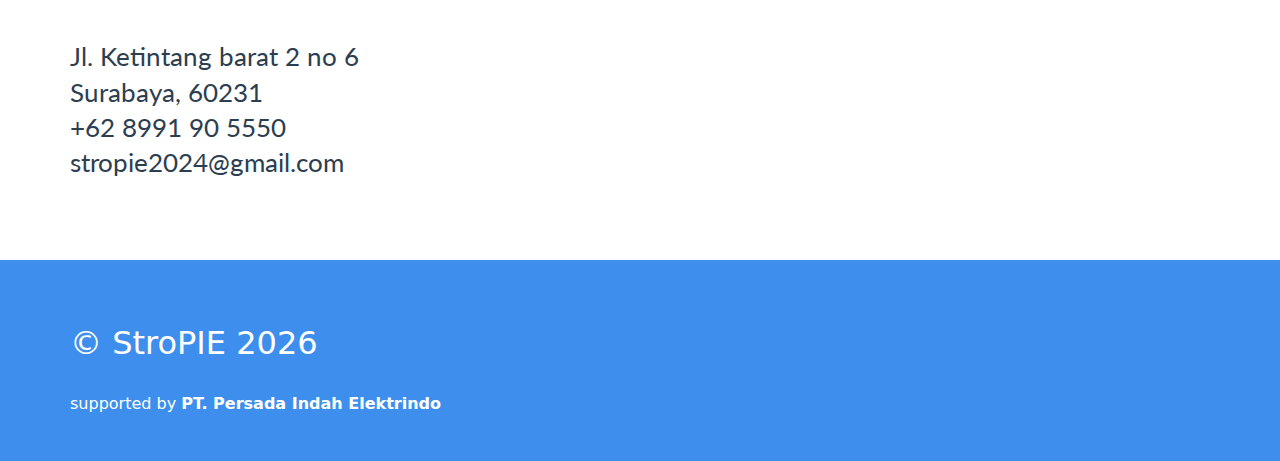
==== commit 33dedf4a: "update" ====
--- a/index.html
+++ b/index.html
@@ -1 +1 @@
-<!doctype html><html lang=""><head><meta charset="utf-8"><meta http-equiv="X-UA-Compatible" content="IE=edge"><meta name="viewport" content="width=device-width,initial-scale=1"><link rel="icon" href="/favicon.svg"><title>stropie</title><script defer="defer" src="/js/chunk-vendors.01dce509.js"></script><script defer="defer" src="/js/app.210c41cd.js"></script><link href="/css/app.4f914c2d.css" rel="stylesheet"></head><body><noscript><strong>We're sorry but stropie doesn't work properly without JavaScript enabled. Please enable it to continue.</strong></noscript><div id="app"></div></body></html>+<!doctype html><html lang=""><head><meta charset="utf-8"><meta http-equiv="X-UA-Compatible" content="IE=edge"><meta name="viewport" content="width=device-width,initial-scale=1"><link rel="icon" href="/favicon.svg"><title>stropie</title><script defer="defer" src="/js/chunk-vendors.01dce509.js"></script><script defer="defer" src="/js/app.d526955f.js"></script><link href="/css/app.f414946d.css" rel="stylesheet"></head><body><noscript><strong>We're sorry but stropie doesn't work properly without JavaScript enabled. Please enable it to continue.</strong></noscript><div id="app"></div></body></html>--- a/css/app.f414946d.css
+++ b/css/app.f414946d.css
@@ -0,0 +1 @@
+@import url(https://fonts.googleapis.com/css2?family=Lato:ital,wght@0,300;0,400;0,700;0,900;1,100;1,300;1,400;1,700;1,900&family=Roboto:ital,wght@0,100;0,300;0,400;0,500;0,700;0,900;1,100;1,300;1,400;1,500;1,700;1,900&display=swap);.banner-header[data-v-3d77d878]{display:flex;font-family:Lato}.banner-text[data-v-3d77d878]{padding-bottom:7rem;box-sizing:border-box;width:100%}h1[data-v-3d77d878]{font-size:3.5rem;font-weight:700;margin:0;margin-bottom:2rem;line-height:4.1rem}p[data-v-3d77d878]{font-size:2rem;padding:1rem 0;margin:0;margin-bottom:1rem}.smaller[data-v-3d77d878]{font-size:1.65rem}@media (max-width:767.5px){.lottie-animation-container[data-v-3d77d878]{display:none}}.btn-container[data-v-3d77d878]{margin-top:4rem}.btn[data-v-3d77d878]{margin-top:3rem;border-radius:4px;padding:1rem 1.75rem;color:#fff;text-decoration:none;font-size:1.5rem}.preambule[data-v-0d5dde48]{padding:2rem 0}.preambule p[data-v-0d5dde48]{font-weight:400;text-align:center}.footer[data-v-275a4bf5]{padding:2rem 0;color:#fff}p[data-v-275a4bf5]{flex:1;font-size:2rem}.parent-company[data-v-275a4bf5]{text-align:left;font-size:1rem}.feature[data-v-78e9be30]{display:flex;padding:5rem 0;font-weight:700}.step[data-v-78e9be30]{flex-wrap:wrap;flex:1;height:100%;padding:1rem}.step p[data-v-78e9be30]{text-align:center;font-size:1.5rem}@media (max-width:767.5px){.feature[data-v-78e9be30]{display:block}.step[data-v-78e9be30]{display:block;flex:0}}.custom-select[data-v-01689ff1]{position:relative;width:100%;text-align:left;outline:none;height:47px;line-height:47px}.custom-select .selected[data-v-01689ff1]{background-color:#fff;border-radius:6px;color:#3e8fed;padding-left:1em;cursor:pointer;-webkit-user-select:none;-moz-user-select:none;user-select:none}.custom-select .selected.open[data-v-01689ff1]{border-radius:6px 6px 0 0}.custom-select .selected[data-v-01689ff1]:after{position:absolute;content:"";top:22px;right:1em;width:0;height:0;border:5px solid transparent;border-color:#3e8fed transparent transparent transparent}.custom-select .items[data-v-01689ff1]{color:#3e8fed;border-radius:6px;overflow:hidden;border:1px solid #929292;position:absolute;background-color:#fff;left:0;right:0;z-index:1}.custom-select .items div[data-v-01689ff1]{color:#3e8fed;padding-left:1em;cursor:pointer;-webkit-user-select:none;-moz-user-select:none;user-select:none}.custom-select .items div[data-v-01689ff1]:hover{background-color:#e4f3f7}.selectHide[data-v-01689ff1]{display:none}.navbar[data-v-7193eb34]{width:100%;background-color:#fff;position:fixed;z-index:9999;transition:all .25s ease-out;padding:3rem 0}.navbar img[data-v-7193eb34]{width:200px;height:auto;transition:all .25s ease-out}.navbar.collapsed[data-v-7193eb34]{box-shadow:0 0 5px rgba(0,0,0,.3);padding:1rem 0}.navbar.collapsed img[data-v-7193eb34]{width:150px}.header[data-v-7193eb34]{display:flex;flex-direction:row;justify-content:space-between;align-items:center;flex-wrap:nowrap}.drop-lang[data-v-7193eb34]{width:6rem}.spacer[data-v-7193eb34]{min-height:9rem}.container[data-v-2fccf800]{padding:5rem 0}p[data-v-2fccf800]{padding-bottom:3rem;font-size:1.5rem;font-weight:600}h5[data-v-2fccf800]{font-size:1.65rem;margin:0;font-weight:400;line-height:2.2rem;font-family:Lato}.container[data-v-180604e6]{display:flex}.button[data-v-180604e6]{width:50rem;padding:5rem 0;padding-left:4rem;padding-right:7rem;box-sizing:content-box;color:#fff}.button .segment-button[data-v-180604e6]{padding:1rem 2rem;margin-bottom:1rem;border:.2rem solid #fff;border-radius:1rem;cursor:pointer;color:#fff;font-weight:700}.selected[data-v-180604e6]{background-color:#f9a08d}.data[data-v-180604e6]{background-color:#eff2f7;border-top-left-radius:4rem;border-bottom-left-radius:4rem;width:100%;padding:5rem;box-sizing:border-box;display:float}.data img[data-v-180604e6]{width:100%;border-radius:1rem}@media (max-width:767.5px){.two-color-blue-grey[data-v-180604e6]{background:none!important;background-color:#3e8fed!important}.content[data-v-180604e6]{width:100%;box-sizing:border-box;padding:0}.container[data-v-180604e6]{display:block}.button[data-v-180604e6]{width:100%;padding:2rem;box-sizing:border-box}.data[data-v-180604e6]{border-radius:0;padding:2rem}}.greet[data-v-477fb5db]{padding:2rem 5rem}.row[data-v-477fb5db]{display:flex;flex-wrap:wrap;padding:3rem;color:#fff}.showcase[data-v-477fb5db]{flex:0 0 auto;width:50%}.showcase.right[data-v-477fb5db]{padding-top:20rem}.portfolio-item[data-v-477fb5db]{margin:0 3rem 9rem}h5[data-v-477fb5db]{font-weight:400;font-size:1.5rem;padding:.5rem 0;border-bottom:1px solid;margin:1rem 0}h3[data-v-477fb5db]{margin:1rem 0;font-weight:700;font-size:2rem}.col[data-v-477fb5db]{padding:2rem;box-sizing:border-box}img[data-v-477fb5db]{width:100%;height:auto;filter:grayscale(100%);transition:all 1s ease}img[data-v-477fb5db]:hover{filter:none;transform:scale(1)}@media (max-width:767.5px){.greet[data-v-477fb5db],.row[data-v-477fb5db]{padding:0}.col[data-v-477fb5db]{width:100%;padding:0}.showcase[data-v-477fb5db]{width:100%}.showcase.right[data-v-477fb5db]{padding:0}.portfolio-item[data-v-477fb5db]{margin:0;margin-top:4rem;margin-bottom:4rem}}body{margin:0}#app{font-family:system-ui,-apple-system,Segoe UI,Roboto,Helvetica Neue,Noto Sans,Liberation Sans,Arial,sans-serif,Apple Color Emoji,Segoe UI Emoji,Segoe UI Symbol,Noto Color Emoji;color:#2c3e50;font-size:1.65rem}.content{margin:auto}@media (max-width:767.5px){.content{padding:0 2rem}}@media (min-width:992px){.content{width:960px}}@media (min-width:1200px){.content{width:1140px}}@media (min-width:1400px){.content{width:1320px}}.text.blue-dark{color:#264a9e}.text.blue-ex{color:#3e8fed}.text.green{color:green}.text.white{color:#fff}.background.black{background-color:#000}.background.yellow{background-color:#fffd87}.background.blue-ex{background-color:#3e8fed}.background.blue-light{background-color:#88eaf7}.background.blue-dark{background-color:#264a9e;color:#fff}.background.two-color-blue-grey{background:linear-gradient(90deg,#3e8fed 0,#3e8fed 50%,#eff2f7 0,#eff2f7)}.bold{font-weight:700}